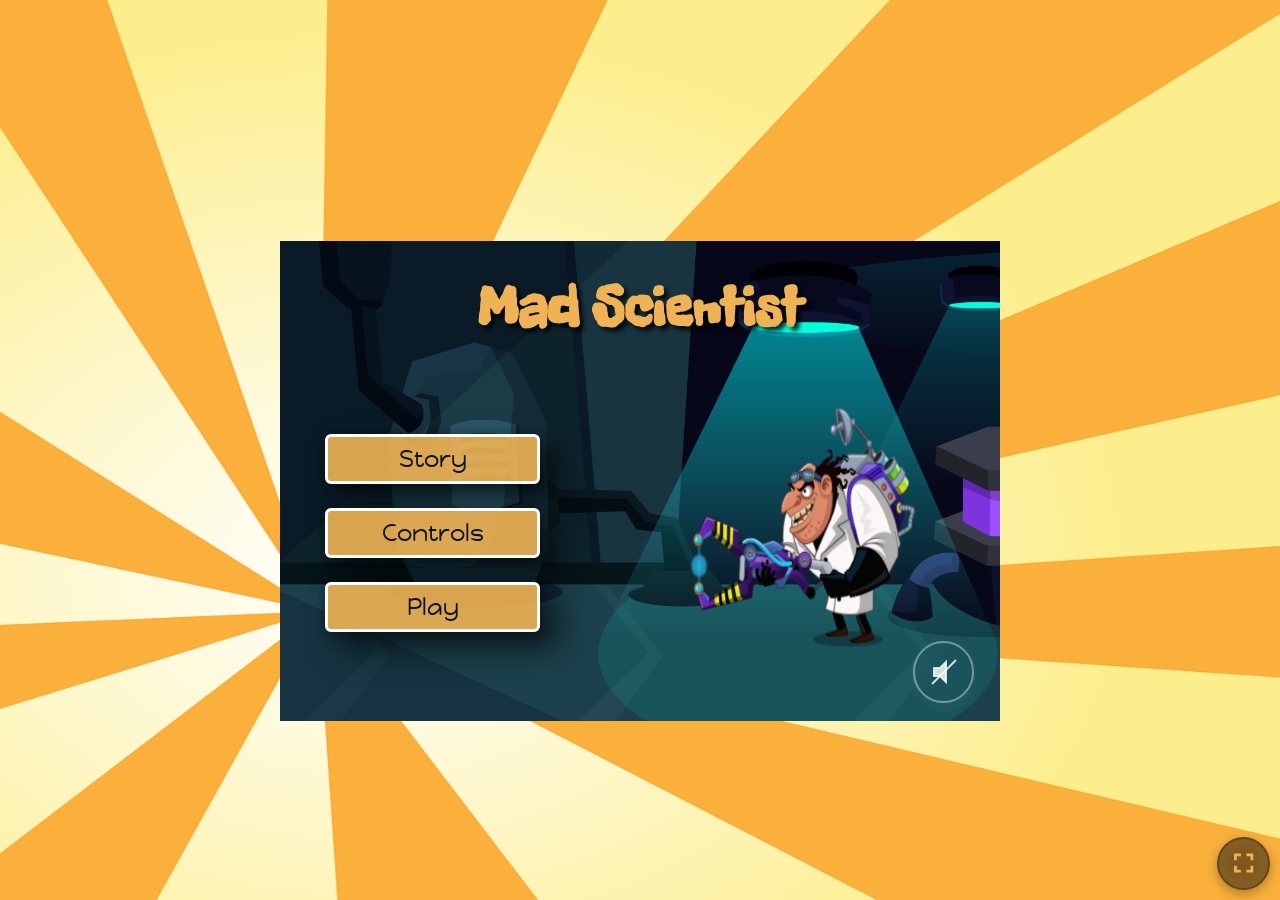
==== index.html @ ef534721 "Show system controls after fading out the start screen" ====
<!DOCTYPE html>
<html lang="en" translate="no">
<head>
    <script src="js/cache-manager.js"></script>
    <meta charset="UTF-8">
    <meta name="viewport" content="width=device-width, initial-scale=1.0">

    <link rel="stylesheet" href="style.css">
    <link rel="stylesheet" href="styles/game-screens/game-screens.css">
    <link rel="stylesheet" href="styles/game-screens/startscreen-character.css">
    <link rel="stylesheet" href="styles/game-screens/countdown-overlay.css">
    <link rel="stylesheet" href="styles/buttons/game-screens-buttons.css">
    <link rel="stylesheet" href="styles/buttons/control-buttons.css">
    <link rel="stylesheet" href="styles/buttons/fullscreen-button.css">
    
    <link rel="icon" href="img/Collision_Fx/Fx01/skeleton-Fx1_9.png" type="image/x-icon">

    <title>Mad Scientist</title>

    <script src="models/game-objects/drawable-object.class.js"></script>
    <script src="models/game-objects/movable-object.class.js"></script>
    <script src="models/game-objects/collidable-object.class.js"></script>
    <script src="models/character/character-animations.class.js"></script>
    <script src="models/character/character-handling.class.js"></script>
    <script src="models/character/character-sounds.class.js"></script>
    <script src="models/character/character.class.js"></script>
    <script src="models/enemies/enemy-one/enemy-1-animations.class.js"></script>
    <script src="models/enemies/enemy-one/enemy-1-sounds.class.js"></script>
    <script src="models/enemies/enemy-one/enemy-1.class.js"></script>
    <script src="models/enemies/enemy-one/enemy-1-handling.class.js"></script>
    <script src="models/enemies/enemy-two/enemy-2-animations.class.js"></script>
    <script src="models/enemies/enemy-two/enemy-2-handling.class.js"></script>
    <script src="models/enemies/enemy-two/enemy-2-sounds.class.js"></script>
    <script src="models/enemies/enemy-two/enemy-2.class.js"></script>
    <script src="models/enemies/endboss/endboss-handling.class.js"></script>
    <script src="models/bars/status-bar.class.js"></script>
    <script src="models/bars/super-shot-bar.js"></script>
    <script src="models/bars/bombs-bar.class.js"></script>
    <script src="models/collectibles/energy-balls.class.js"></script>
    <script src="models/collectibles/energy-balls-manager.class.js"></script>
    <script src="models/collectibles/bombs.class.js"></script>
    <script src="models/collectibles/bombs-manager.class.js"></script>
    <script src="models/collectibles/hearts.class.js"></script>
    <script src="models/collectibles/hearts-manager.class.js"></script>
    <script src="models/world/alerts.class.js"></script>
    <script src="models/world/collisions.class.js"></script>
    <script src="models/game-objects/background-objects.class.js"></script>
    <script src="models/keyboard.class.js"></script>
    <script src="models/level.class.js"></script>
    <script src="models/game-objects/throwable-objects.class.js"></script>
    <script src="models/weapons/throw-bomb.class.js"></script>
    <script src="models/weapons/laser-beam.class.js"></script>
    <script src="models/enemies/endboss/endboss-animations.class.js"></script>
    <script src="models/enemies/endboss/endboss-sounds.class.js"></script>
    <script src="models/enemies/endboss/endboss.class.js"></script>
    <script src="levels/level-1.js"></script>
    <script src="models/world/world-check.class.js"></script>
    <script src="models/world/world-draw.class.js"></script>
    <script src="models/world/world-cleanup.class.js"></script>
    <script src="models/world/world.class.js"></script>
    <script src="./js/game.js"></script>
    <script src="js/controls/mobile-orientation.class.js"></script>
    <script src="js/controls/fullscreen-button.class.js"></script>
    <script src="js/controls/jump-button.class.js"></script>
    <script src="js/controls/left-button.class.js"></script>
    <script src="js/controls/right-button.class.js"></script>
    <script src="js/controls/laser-button.class.js"></script>
    <script src="js/controls/bomb-button.class.js"></script>
    <script src="js/game-start/startscreen-buttons.js"></script>
    <script src="js/game-start/startscreen.js"></script>
    <script src="js/game-start/storyscreen.js"></script>
    <script src="js/game-start/controlscreen.js"></script>
    <script src="js/game-end/game-over.js"></script>
    <script src="js/game-end/game-win.js"></script>
    <script src="js/audio-button-manager.js"></script>
</head>
<body>

    <h1 class="body-title">Mad Scientist</h1>
    <div class="canvas-container">
    <canvas width="720" height="480" id="canvas"></canvas>
    <div class="system-controls-container d-none">
            <button id="pause-btn" class="system-btn" aria-label="Pause">
                <svg width="32" height="32" viewBox="0 0 32 32" fill="none">
                    <rect x="9" y="8" width="4" height="16" rx="2" fill="currentColor"/>
                    <rect x="19" y="8" width="4" height="16" rx="2" fill="currentColor"/>
                </svg>
            </button>
            <button id="back-btn" class="system-btn" aria-label="Zurück">
                <svg width="32" height="32" viewBox="0 0 32 32" fill="none">
                    <path d="M20 8L12 16L20 24" stroke="currentColor" stroke-width="2" fill="none" stroke-linecap="round" stroke-linejoin="round"/>
                </svg>
            </button>
            <button id="system-audio-btn" class="audio-toggle-btn" aria-label="Audio an/aus">
                <svg width="32" height="32" viewBox="0 0 32 32" fill="none">
                    <path d="M6 12v8h6l6 6V6l-6 6H6z" stroke="currentColor" stroke-width="2" fill="currentColor"/>
                    <path id="system-audio-on-icon" d="M22 12a4 4 0 010 8" stroke="currentColor" stroke-width="2" fill="none"/>
                    <path id="system-audio-off-icon" d="M4 28L28 4" stroke="currentColor" stroke-width="2" fill="none" style="display:none;"/>
                </svg>
            </button>
        </div>
        <div id="start_screen">
                <h1 class="start-screen-title">Mad Scientist</h1>
                <div class="start-screen-btn-character-group">
                    <div class="start-screen-btn-group">
                        <button class="start-screen-btn">Story</button>
                        <button class="start-screen-btn">Controls</button>
                        <button class="start-screen-btn">Play</button>
                    </div>
                    <div class="start-screen-laser-character-group">
                        <div class="start-screen-laser">
                            <img src="img/Projectile/Laser/skeleton-animation_0.png" alt="Laser Animation" style="display:none">
                        </div>
                        <div class="start-screen-character">
                            <img src="img/Main Characters/Gun01/Idle/Idle_00.png" alt=""> 
                        </div>
                    </div>   
                    <button id="audio-toggle-btn" class="audio-toggle-btn position-absolute" aria-label="Audio an/aus">
                        <svg width="32" height="32" viewBox="0 0 32 32" fill="none">
                            <path d="M6 12v8h6l6 6V6l-6 6H6z" stroke="currentColor" stroke-width="2" fill="currentColor"/>
                            <path id="audio-on-icon" d="M22 12a4 4 0 010 8" stroke="currentColor" stroke-width="2" fill="none"/>
                            <path id="audio-off-icon" d="M4 28L28 4" stroke="currentColor" stroke-width="2" fill="none" style="display:none;"/>
                        </svg>
                    </button>
                </div>
        </div>
        <div id="countdown-overlay" class="d-none">
            <div class="countdown-blur-bg"></div>
            <span id="countdown-number"></span>
        </div>

    <div id="story_screen" class="d-none" tabindex="-1">
        <h1 class="story-screen-title">Story</h1>
        <div id="story_textbox">
            <p>
                In the high-security laboratory for free energy research, the unthinkable has happened: enemies have infiltrated the lab!<br><br>
                At the last second, the brilliant but mad professor – the Mad Scientist – manages to grab a lightning generator. Now it’s up to you to defend the lab with brains and skill!<br><br>
                Collect energy balls to unleash powerful supershots and keep your life up with hearts. Use bombs to take out enemies faster, and manage your ammo wisely so you’re ready for the final boss.<br><br>
                Every collected energy ball increases your score – show what you’re made of and save the future of energy!
            </p>
        </div>
        <div class="story-screen-buttons">
            <button class="story-screen-btn">Back</button>
            <button class="story-screen-btn">Repeat</button>
        </div>
    </div>

    <div id="control_screen" class="d-none">
        <h1 class="control-screen-title">Controls</h1>
        <div id="control_textbox" class="control-textbox">
            <ul class="control-list">
                <li><strong>Move Left:</strong> left</li>
                <li><strong>Move Right:</strong> right</li>
                <li><strong>Jump:</strong> up (hold)</li>
                <li><strong>Shoot:</strong> Y</li>
                <li><strong>Bomb:</strong> D</li>
                <li><strong>Superlaser:</strong> S</li>
                <li><strong>Pause:</strong> P</li>
            </ul>
        </div>
        <div class="control-screen-buttons">
            <button class="control-screen-btn">Back</button>
        </div>
    </div>

    <div id="game_over_screen" class="d-none">
        <h1 class="game-over-screen-title">Game Over</h1>
        <div id="game_over_textbox" class="game-over-textbox">
            <p>Experiment failed! Time to try again, genius.</p>
        </div>
        <div class="game-over-screen-buttons">
            <button class="game-over-screen-btn">Retry</button>
            <button class="game-over-screen-btn">Menu</button>
        </div>
    </div>

    <div id="win_screen" class="d-none">
        <h1 class="win-screen-title">You Win!</h1>
        <div id="win_textbox" class="win-textbox">
            <p>Experiment successful! The mad scientist prevails!</p>
        </div>
        <div class="win-screen-buttons">
            <button class="win-screen-btn">Retry</button>
            <button class="win-screen-btn">Menu</button>
        </div>
    </div>
        </div>
    </div>
</body>
</html>
---- style.css ----
@font-face {
    font-family: 'Freckle Face';
    src: url('fonts/FreckleFace-Regular.ttf') format('truetype');
    font-weight: normal;
    font-style: normal;
}

@font-face {
    font-family: 'Happy Monkey';
    src: url('fonts/HappyMonkey-Regular.ttf') format('truetype');
    font-weight: normal;
    font-style: normal;
}

@font-face {
    font-family: 'Comic Relief';
    src: url('fonts/ComicRelief-Regular.ttf') format('truetype');
    font-weight: normal;
    font-style: normal;
}

body {
    display: flex;
    flex-direction: column;    
    align-items: center;
    justify-content: center;
    margin: 0;
    min-height: 100vh;
    font-family: Verdana, Geneva, Tahoma, sans-serif;
    background-image: url('img/Backgrounds/background-sunburst.png');
    background-size: 120vw 120vh;
    background-position: center;
    background-repeat: no-repeat;
    font-family: 'Freckle Face', cursive, Arial, sans-serif;
}
.body-title {
    margin-top: -30px;
    font-size: 3em;
    color: #8e2a21;
    text-shadow: 4px 4px 4px rgba(255, 255, 255, 0.8);
    opacity: 0;
    pointer-events: none;
    transition: opacity 1s;
}

.d-none {
    display: none !important;
}

.canvas-container {
    position: relative;
    display: inline-block;
}

#canvas {
    filter: brightness(0);
    pointer-events: none;
    transition: filter 1s cubic-bezier(.7,-0.2,.3,1.2);
}

canvas {
    background-color: black;
    display: block;
}

.canvas-visible {
    filter: brightness(1) !important;
    pointer-events: auto;
}

@media only screen and (max-width: 720px) {
   canvas,
   #start_screen {
       width: 100%;
       max-width: 100vw;
   }
    .start-screen-title, 
    .story-screen-title,
    .control-screen-title,
    .game-over-screen-title,
    .win-screen-title {
        font-size: 8vw;
        margin-bottom: 4vw;
    }

    #story_textbox p {
        font-size: clamp(0.8em, 2.5vh, 1.3em);
    }

    #control_textbox li {
        font-size: clamp(0.5em, 3.5vw, 1.5em) !important;
    }

    #story_textbox,
    #control_textbox{
        top: -8%;   
    }

    .body-title{
        display: none;
    }
}

@media only screen and (max-height: 480px) {
   canvas,
   #start_screen {
       height: 100vh;
       max-height: 100vh;
   }
   .body-title {
        display: none;
    }
}
---- styles/game-screens/game-screens.css ----
#start_screen {
    position: absolute;
    display: flex;
    flex-direction: column;
    align-items: center;
    justify-content: center;
    top: 0;
    left: 0;
    width: 100%;
    height: 100%;
    max-width: 100vw;
    max-height: 100vh;
    gap: 1em;
    z-index: 100;
    background: url('../../img/Backgrounds/4.png') no-repeat calc(5%) center;
    background-size: cover;
    overflow: hidden;
    box-sizing: border-box;  
}

#story_screen,
#control_screen,
#game_over_screen,
#win_screen {
    position: absolute;
    display: flex;
    flex-direction: column;
    align-items: center;
    justify-content: center;
    top: 0;
    left: 0;
    width: 100%;
    height: 100%;
    max-width: 100vw;
    max-height: 100vh;
    z-index: 100;
    background: url('../../img/Backgrounds/4.png') no-repeat 20% center;
    background-size: cover;
    color: #fffbe7;
    font-family: 'Freckle Face', cursive, Arial, sans-serif;
    text-align: center;
    box-sizing: border-box;
    overflow: hidden;
}

#story_screen > *,
#control_screen > *,
#game_over_screen > *,
#win_screen > * {
    position: relative;
    z-index: 2;
}

#story_screen::before,
#control_screen::before,
#game_over_screen::before,
#win_screen::before {
    filter: drop-shadow(8px 0 24px rgba(0,0,0,1));
    content: '';
    position: absolute;
    top: 0;
    left: 0;
    width: 100%;
    height: 100%;
    background: url('../../img/User Interfaces/PopUPbox.png') no-repeat center center;
    background-size: 80% 80%;
    opacity: 1;
    z-index: 1;
    pointer-events: none;
}

.start-screen-title,
.story-screen-title,
.control-screen-title,
.game-over-screen-title,
.win-screen-title {
    top: -0.3em;
    color: rgb(240, 179, 83);
    font-size: clamp(1.5em, 8vw, 3.5em);
    margin-top: clamp(-1.2em, -0.4vw, 1.8em);
    text-shadow: 4px 4px 4px rgba(0, 0, 0, 0.8);
    opacity: 0;
    transform: scale(0.7);
    animation: title-grow-fade 2s cubic-bezier(.7,-0.2,.3,1.2) 0.1s forwards;
}
    @keyframes title-grow-fade {
        from {
            opacity: 0;
            transform: scale(0.7);
        }
        to {
            opacity: 1;
            transform: scale(1);
        }
    }

#story_textbox,
#control_textbox,
#game_over_textbox,
#win_textbox {
    width: 55%;
    height: 55%;
    top: -1.8em;
    left: 0.3em;
    overflow: hidden;
    position: relative;
    margin-left: auto;
    margin-right: auto;
    z-index: 3;
    font-size: 1.5em;
    letter-spacing: 0.04em;
    color: #fffbe7;
    pointer-events: none;
}

#control_textbox,
#game_over_textbox,
#win_textbox {
    display: flex;
    justify-content: center;
    align-items: center;
    box-sizing: border-box;
}   

#story_textbox::before,
#story_textbox::after {
    content: '';
    position: absolute;
    left: 0;
    width: 100%;
    height: 20px;
    pointer-events: none;
    z-index: 10;
}
#story_textbox::before {
    top: 0;
    background: linear-gradient(to bottom, rgba(50,57,60,1) 0%, rgba(50,57,60,0) 100%);
    filter: none;
}
#story_textbox::after {
    bottom: 0;
    background: linear-gradient(to top, rgba(50,57,60,1) 0%, rgba(50,57,60,0) 100%);
    filter: none;
}
    
#story_textbox p {
    position: absolute;
    left: 0;
    top: 0;
    width: 100%;
    text-align: center;
    font-size: 1em;
    animation: story-scroll-up 60s linear 0.2s both;
    will-change: transform, opacity;   
}
    @keyframes story-scroll-up {
        0% {
            opacity: 1;
            transform: translateY(calc(30%));
        }
        100% {
            opacity: 1;
            transform: translateY(calc(-100%));
        }
    }
    @keyframes story-scroll-down {
        from {
            opacity: 1;
            transform: translateY(-100%);
        }
        to {
            opacity: 1;
            transform: translateY(30%);
        }
    }
    @keyframes story-scroll-down-reverse {
        from {
            opacity: 1;
            transform: translateY(-100%);
        }
        to {
            opacity: 1;
            transform: translateY(30%);
        }
    }

.control-list {
    list-style-type: none;
    padding-left: 0;
    width: 70%;
}

.control-list li {
    display: flex;
    justify-content: space-between;
    align-items: center;
    line-height: 1.4em;
}

#game_over_textbox p,
#win_textbox p {
    text-align: center;
    font-size: 1.2em;
    line-height: 1.4em;
    margin: 0;
}

#start_screen.pre-fade,
#story_screen.pre-fade,
#control_screen.pre-fade,
#game_over_screen.pre-fade,
#win_screen.pre-fade {
    filter: brightness(0);
    pointer-events: none;
    transition: filter 1s cubic-bezier(.7,-0.2,.3,1.2);
}

#start_screen.fade-in,
#story_screen.fade-in,
#control_screen.fade-in,
#game_over_screen.fade-in,
#win_screen.fade-in {
    filter: brightness(1);
    pointer-events: auto;
    transition: filter 1s cubic-bezier(.7,-0.2,.3,1.2);
}

#start_screen.fade-out,
#story_screen.fade-out,
#control_screen.fade-out,
#game_over_screen.fade-out,
#win_screen.fade-out {
    filter: brightness(0);
    pointer-events: none;
    transition: filter 1s cubic-bezier(.7,-0.2,.3,1.2);
}

@media only screen and (max-width: 720px) {
   canvas,
   #start_screen {
       width: 100%;
       max-width: 100vw;
   }
    .start-screen-title, 
    .story-screen-title,
    .control-screen-title,
    .game-over-screen-title,
    .win-screen-title {
        font-size: 8vw;
        margin-bottom: 4vw;
    }

    #story_textbox p,
    #game_over_textbox p,
    #win_textbox p {
        font-size: clamp(0.8em, 2.5vh, 1.3em);
    }

    #control_textbox li {
        font-size: clamp(0.5em, 3.5vw, 1.5em) !important;
    }

    #story_textbox,
    #control_textbox,
    #game_over_textbox,
    #win_textbox {
        top: -8%;   
    }

    .body-title{
        display: none;
    }
}
---- styles/game-screens/startscreen-character.css ----
.start-screen-btn-character-group {
    display: flex;
    flex-direction: row;
    justify-content: space-around;
    align-items: center;
    width: 100%;
    height: 60%;
}

.start-screen-laser-character-group {
    display: flex;
    flex-direction: row;
    align-items: center;
    justify-content: flex-end;
    height: 100%;
    width: 60%;
}

.start-screen-character {
    display: flex;
    flex-direction: row;
    align-items: center;
    justify-content: center;
    align-items: center;
    height: 100%;
    width: 50%;
    margin-right: 15%;
}

.start-screen-character img {
    transform: scaleX(-1) translateY(-9%) translateX(-2.5%);
    aspect-ratio: 5 / 7;
    height: 240%;
}

.start-screen-laser {
    width: 100%;    
    min-width: 2em;
    height: 100%;
    display: flex;
    align-items: center;
    justify-content: flex-end;
    position: relative;
}

.start-screen-laser img {
    left: 0;
    transform: scaleX(-1) translateY(14%);
    height: 60%;
    width: 160%;
    object-fit: contain;
    display: none;
    z-index: 10;
    pointer-events: none;
}

.laser-story-button {
    transform: scaleX(-1) translateX(-9%) translateY(-20%) rotate(-30deg) !important;
    opacity: 0.6;
}

.laser-controls-button {
    transform: scaleX(-1) translateX(-2%) translateY(0%) rotate(-10deg) !important;
    opacity: 0.6;
}

.laser-play-button {
    transform: scaleX(-1) translateX(-1.5%) translateY(25%) rotate(10deg) !important;
    opacity: 0.6;

}
---- styles/game-screens/countdown-overlay.css ----
#countdown-overlay {
    position: absolute;
    top: 0;
    left: 0;
    width: 100%;
    height: 100%;
    background: transparent;
    opacity: 1;
    display: flex;
    align-items: center;
    justify-content: center;
    z-index: 9999;
    transition: background 1s cubic-bezier(.7,-0.2,.3,1.2);
}

#countdown-overlay.fade-in {
    background: rgba(0,0,0,0.6);
    opacity: 1;
}

#countdown-overlay.fade-out {
    opacity: 0 !important;
    transition: opacity 1s cubic-bezier(.7,-0.2,.3,1.2);
}

#countdown-number {
    color: #fffbe7;
    font-size: 100px;
    font-family: 'Comic Relief', 'Comic Sans MS', 'Comic Sans', cursive, sans-serif;
    font-weight: bold;
    text-shadow: 0 0 20px #000, 0 0 40px #f0b353;
    transform: scale(1);
    transition: transform 0.45s cubic-bezier(.7,-0.2,.3,1.2), opacity 0.7s;
    will-change: transform, opacity;
    position: relative;
    z-index: 2;
}

.countdown-blur-bg {
    position: absolute;
    height: 100%;
    width: 100%;
    backdrop-filter: blur(3px);
    opacity: 1;
    transition: opacity 1s cubic-bezier(.7,-0.2,.3,1.2);
    z-index: 1;
}
---- styles/buttons/game-screens-buttons.css ----
.start-screen-btn-group {
    height: 100%;
    display: flex;
    flex-direction: column;
    align-items: flex-start;
    justify-content: center;
    gap: 1.5em;
    margin-top: 1.2em;
    margin-left: 1.2em;
    padding-bottom:  2em;
} 

.story-screen-buttons,
.control-screen-buttons,
.game-over-screen-buttons,
.win-screen-buttons {
    display: flex;
    flex-direction: row;
    gap: 2em;
    justify-content: center;
    align-items: center;
    bottom: -0.2em;
    margin-top: -0.5em;
}

.start-screen-btn,
.story-screen-btn,
.control-screen-btn,
.game-over-screen-btn,
.win-screen-btn {
    font-family: 'Happy Monkey', 'Freckle Face', cursive, Arial, sans-serif;
    max-height: 50px;
    max-width: 130%;
    width: 130%;
    font-size: 1.5em;
    cursor: pointer;
    border: 3px solid rgba(255,255,255,1);
    border-radius: 0.25em;
    background: rgba(240, 179, 83, 0.9);
    padding: 0.3em 1.2em;
    color: rgba(10, 19, 29, 1);
    box-shadow: 0 2px 8px rgba(0,0,0,0.2), 18px 16px 32px 0 rgba(0,0,0,0.6), 6px 8px 16px 0 rgba(0,0,0,0.13);
    transition: background 150ms, color 150ms, box-shadow 150ms, transform 150ms;
    position: relative;
    overflow: hidden;
    pointer-events: auto !important;
}

.story-screen-btn,
.control-screen-btn,
.game-over-screen-btn,
.win-screen-btn {
    width: 6.5em;
}

.start-screen-btn:hover,
.story-screen-btn:hover,
.control-screen-btn:hover,
.game-over-screen-btn:hover,
.win-screen-btn:hover {
    background: rgba(47, 104, 116, 0.8) !important;
    color: #fff !important;
    transform: scale(1.06);
    box-shadow: 0 2px 8px rgba(0,0,0,0.18), 6px 6px 12px 0 rgba(0,0,0,0.18);
    transition: background 150ms, color 150ms, box-shadow 150ms, transform 150ms;
}
    @keyframes glass-reflect-diag {
        0% {
            transform: rotate(25deg) translateX(-100%) translateY(100%);
            opacity: 0.2;
        }
        40% {
            opacity: 0.7;
        }
        60% {
            opacity: 0.7;
        }
        100% {
            transform: rotate(25deg) translateX(100%) translateY(-100%);
            opacity: 0;
        }
    }

.start-screen-btn:active,
.story-screen-btn:active,
.control-screen-btn:active,
.game-over-screen-btn:active,
.win-screen-btn:active {
    transform: scale(0.94) translateY(4px);
    box-shadow: 0 1px 4px rgba(0,0,0,0.25);
    background: #2f6874 !important;
    color: #222 !important;
    transition: background 150ms, color 150ms, box-shadow 150ms, transform 150ms;
    transition: background 150ms, color 150ms, box-shadow 150ms, transform 150ms;

}
.start-screen-btn::after,
.story-screen-btn::after,
.control-screen-btn::after,
.game-over-screen-btn::after,
.win-screen-btn::after {
    content: '';
    position: absolute;
    bottom: -120%;
    left: -120%;
    width: 250%;
    height: 250%;
    background: linear-gradient(120deg, rgba(255,255,255,0.15) 0%, rgba(255,255,255,0.7) 50%, rgba(255,255,255,0.15) 100%);
    opacity: 0;
    pointer-events: none;
    transform: rotate(25deg) translateX(-100%) translateY(100%);
    transition: opacity 150ms, background 150ms;
}

.start-screen-btn:hover::after,
.story-screen-btn:hover::after,
.control-screen-btn:hover::after,
.game-over-screen-btn:hover::after,
.win-screen-btn:hover::after {
    opacity: 1;
    animation: glass-reflect-diag 0.7s linear;
    transition: opacity 150ms, background 150ms;
}

@media only screen and (max-width: 720px) {
    .start-screen-btn-group{
        gap: 1em;
    }
    .start-screen-btn,
    .story-screen-btn,
    .control-screen-btn,
    .game-over-screen-btn,
    .win-screen-btn {
        font-size: clamp(0.8em, 4vw, 1.5em);
    }
}
---- styles/buttons/control-buttons.css ----
.mobile-controls-container {
    position: absolute;
    bottom: 2vh;
    left: 2vw;
    display: flex;
    gap: 1vw;
    z-index: 99999;
    pointer-events: none;
}

.weapon-controls-container {
    position: absolute;
    bottom: 2vh;
    right: 2vw;
    display: flex;
    gap: 1vw;
    z-index: 99999;
    pointer-events: none;
}

.jump-button-container,
.weapon-button-container,
.move-button-container {
    pointer-events: auto;
}

.jump-btn,
.move-btn,
.weapon-btn,
.audio-toggle-btn,
.system-btn {
    width: 2.75em;
    height: 2.75em;
    border-radius: 50%;
    cursor: pointer;
    font-size: 1.2em;
    font-weight: bold;
    display: flex;
    align-items: center;
    justify-content: center;
    backdrop-filter: blur(10px);
    transition: all 0.1s ease;
    opacity: 0;
    user-select: none;
    -webkit-user-select: none;
    -webkit-touch-callout: none;
    -webkit-tap-highlight-color: transparent;
    animation: title-grow-fade 1.2s cubic-bezier(.7,-0.2,.3,1.2) 0.1s forwards;
}

.system-controls-container {
    position: absolute;
    top: 2vh;
    right: 2vw;
    display: flex;
    gap: 1vw;
    z-index: 99999;
}

.audio-toggle-btn,
.system-btn {
    right: 2vw;
    bottom: 2vh;
    width: 3.2em;
    height: 3.2em;
    color: rgba(255, 255, 255, 0.8);
    outline: none;
    box-shadow: none;
}

.position-absolute {
    position: absolute;
}

body.mobile-portrait .mobile-controls-container,
body.mobile-portrait .weapon-controls-container {
    bottom: 1vh !important;
}

body.mobile-portrait .jump-btn,
body.mobile-portrait .move-btn,
body.mobile-portrait .weapon-btn,
.audio-toggle-btn
.system-btn {
    background: rgba(0, 0, 0, 0.5);
    border: 2px solid rgba(0, 0, 0, 0.3);
    box-shadow: 0 4px 12px rgba(0, 0, 0, 0.3),
}

body.mobile-portrait .jump-btn svg,
body.mobile-portrait .move-btn svg,
body.mobile-portrait .weapon-btn svg,
.audio-toggle-btn svg
.system-btn svg {
    stroke: rgba(240, 179, 83, 1);
}

body.mobile-portrait .jump-btn:active,
body.mobile-portrait .jump-btn.jumping,
body.mobile-portrait .jump-btn.pressed,
body.mobile-portrait .move-btn:active,
body.mobile-portrait .move-btn.moving,
body.mobile-portrait .move-btn.pressed,
body.mobile-portrait .weapon-btn:active,
body.mobile-portrait .weapon-btn.using,
body.mobile-portrait .weapon-btn.pressed,
.audio-toggle-btn:active,
.audio-toggle-btn.pressed,
.system-btn:active,
.system-btn.pressed {
    background: rgba(0, 0, 0, 0.3);
    scale: 0.95;
    border-color: rgba(0, 0, 0, 0.5);
    box-shadow: 0 2px 8px rgba(0, 0, 0, 0.5),
                inset 0 0 25px rgba(0, 0, 0, 0.3);
}

body.mobile-portrait .jump-btn:active svg,
body.mobile-portrait .jump-btn.jumping svg,
body.mobile-portrait .jump-btn.pressed svg,
body.mobile-portrait .move-btn:active svg,
body.mobile-portrait .move-btn.moving svg,
body.mobile-portrait .move-btn.pressed svg,
body.mobile-portrait .weapon-btn:active svg,
body.mobile-portrait .weapon-btn.using svg,
body.mobile-portrait .weapon-btn.pressed svg,
.audio-toggle-btn:active svg,
.audio-toggle-btn.pressed svg
.system-btn:active svg,
.system-btn.pressed svg {
    scale: 0.8;
}

body.mobile-landscape .jump-btn,
body.mobile-landscape .move-btn,
body.mobile-landscape .weapon-btn,
.audio-toggle-btn,
.system-btn {
    background: transparent;
    border: 2px solid rgba(255, 255, 255, 0.4);
    box-shadow: 0 4px 12px rgba(47, 104, 116, 0.4);
}

body.mobile-landscape .jump-btn svg,
body.mobile-landscape .move-btn svg,
body.mobile-landscape .weapon-btn svg,
.audio-toggle-btn svg,
.system-btn svg {
    stroke: rgba(255, 255, 255, 0.8);
}

body.mobile-landscape .jump-btn:active,
body.mobile-landscape .jump-btn.jumping,
body.mobile-landscape .jump-btn.pressed,
body.mobile-landscape .move-btn:active,
body.mobile-landscape .move-btn.moving,
body.mobile-landscape .move-btn.pressed,
body.mobile-landscape .weapon-btn:active,
body.mobile-landscape .weapon-btn.using,
body.mobile-landscape .weapon-btn.pressed,
.audio-toggle-btn:active,
.audio-toggle-btn.pressed,
.system-btn:active,
.system-btn.pressed {
    background: rgba(255, 255, 255, 0.2);
    border-color: rgba(255, 255, 255, 0.8);
    box-shadow: 0 2px 8px rgba(255, 255, 255, 0.3),
                inset 0 0 20px rgba(0, 0, 0, 0.3);
                scale: 0.95;
}

body.mobile-landscape .jump-btn:active svg,
body.mobile-landscape .jump-btn.jumping svg,
body.mobile-landscape .jump-btn.pressed svg,
body.mobile-landscape .move-btn:active svg,
body.mobile-landscape .move-btn.moving svg,
body.mobile-landscape .move-btn.pressed svg,
body-mobile-portrait .weapon-btn:active svg,
body-mobile-portrait .weapon-btn.using svg,
body.mobile-landscape .weapon-btn.pressed svg,
.audio-toggle-btn:active svg,
.audio-toggle-btn.pressed svg,
.system-btn:active svg,
.system-btn.pressed svg {
    scale: 0.8;
}

body.mobile-landscape .mobile-controls-container {
    bottom: 2vh !important;
    left: 2vw !important;
    transform: none;
    justify-content: flex-start;
    gap: 1vw;
}

body.mobile-landscape .weapon-controls-container {
    bottom: 2vh !important;
    right: 2vw !important;
    left: auto !important;
    transform: none;
    margin-left: 0 !important;
    justify-content: flex-end;
    gap: 1vw;
}

.weapon-btn.superlaser-ready {
    opacity: 1 !important;
    position: relative;
}

body.mobile-landscape .weapon-btn.superlaser-ready {
    background: rgba(252, 245, 191, 0.3);
    border-color: rgba(240, 179, 83, 0.8);
    box-shadow: 0 4px 12px rgba(240, 179, 83, 0.6),
                0 0 12px rgba(240, 179, 83, 0.4),
                inset 0 0 20px rgba(240, 179, 83, 0.1);
    animation: superlaserGlowLandscape 1.5s ease-in-out infinite alternate;

}

body.mobile-portrait .weapon-btn.superlaser-ready {
    background: rgba(0, 0, 0, 0.7);
    box-shadow: 0 4px 12px rgba(0, 0, 0, 0.8),
                0 0 20px rgba(240, 179, 83, 0.1),
                inset 0 0 20px rgba(255, 255, 255, 1);
    animation: superlaserGlowPortrait 1.5s ease-in-out infinite alternate;
}

.weapon-btn.superlaser-ready::before {
    content: '2x';
    position: absolute;
    top: -8px;
    right: -8px;
    background: rgba(240, 179, 83, 0.9);
    color: #000;
    font-size: 10px;
    font-weight: bold;
    width: 18px;
    height: 18px;
    border-radius: 50%;
    display: flex;
    align-items: center;
    justify-content: center;
    box-shadow: 0 2px 6px rgba(0, 0, 0, 0.3);
    animation: doubleTapPulse 1.5s ease-in-out infinite;
}

.weapon-btn.superlaser-ready svg {
    stroke: rgba(240, 179, 83, 0.9);
    filter: drop-shadow(0 0 4px rgba(240, 179, 83, 0.6));
}

.weapon-btn.superlaser-ready:active,
.weapon-btn.superlaser-ready.pressed {
    border-color: rgba(240, 179, 83, 1);
    box-shadow: 0 2px 8px rgba(240, 179, 83, 0.8),
                inset 0 0 20px rgba(240, 179, 83, 0.2);
}

.weapon-btn.superlaser-ready:active svg,
.weapon-btn.superlaser-ready.pressed svg {
    stroke: rgba(240, 179, 83, 1);
    filter: drop-shadow(0 0 6px rgba(240, 179, 83, 0.8));
}

@keyframes superlaserGlowLandscape {
    0% { box-shadow: 0 0 4px 0px #f9e79f; }
    100% { box-shadow: 0 0 12px 0px #f7ca18; }
}

@keyframes superlaserGlowPortrait {
    0% { box-shadow: 0 0 0 0 rgba(75, 160, 209, 1); }
    100% { box-shadow: 0 0 8px 0px rgba(75, 160, 209, 1); }
}

@keyframes doubleTapPulse {
    0%, 100% {
        background-shadow: 0 0 12px 0px rgba(0, 0, 0, 0.9);
        transform: scale(1);
        opacity: 0.8;
    }
    50% {
        transform: scale(1.2);
        opacity: 1;
    }
}
---- styles/buttons/fullscreen-button.css ----
.fullscreen-button-container {
    position: fixed;
    bottom: 10px;
    right: 10px;
    z-index: 100000;
    pointer-events: auto;
}

.fullscreen-btn {
    width: 4em;
    height: 4em;
    background: rgba(0, 0, 0, 0.5);
    border: 2px solid rgba(0, 0, 0, 0.2);
    border-radius: 50%;
    color: #000;
    cursor: pointer;
    padding: 12px;
    transition: all 0.1s ease;
    display: flex;
    align-items: center;
    justify-content: center;
    backdrop-filter: blur(10px);
    box-shadow: 0 4px 12px rgba(0, 0, 0, 0.3),
                inset 0 0 20px rgba(255, 255, 255, 0.08);
    -webkit-tap-highlight-color: transparent;
    transition: background 150ms, border-color 150ms, box-shadow 150ms, scale 150ms;
}

.fullscreen-btn:hover {
    background: rgba(0, 0, 0, 0.7);
    box-shadow: 0 6px 16px rgba(0, 0, 0, 0.7);
    
}

.fullscreen-btn:active,
.fullscreen-btn.pressed {
    background: rgba(0, 0, 0, 0.3);
    scale: 0.95;
    border-color: rgba(0, 0, 0, 0.5);
    box-shadow: 0 2px 8px rgba(0, 0, 0, 0.5),
                inset 0 0 25px rgba(0, 0, 0, 0.4);
}

.fullscreen-btn:active {
    transform: scale(0.95);
    box-shadow: 0 2px 8px rgba(255, 255, 255, 0.4);
}

.fullscreen-btn svg {
    fill: rgba(240, 179, 83);
    transition: transform 0.2s ease;
    scale: 1.3;
}

.fullscreen-canvas {
    width: 100vw !important;
    height: 100vh !important;
    object-fit: contain;
    position: fixed !important;
    top: 0 !important;
    left: 0 !important;
    z-index: 9999;
}

.fullscreen-mode .body-title {
    display: none !important;
}

:fullscreen .fullscreen-button-container,
:-webkit-full-screen .fullscreen-button-container,
:-moz-full-screen .fullscreen-button-container,
:-ms-fullscreen .fullscreen-button-container {
    bottom: 10px;
    right: 10px;
}
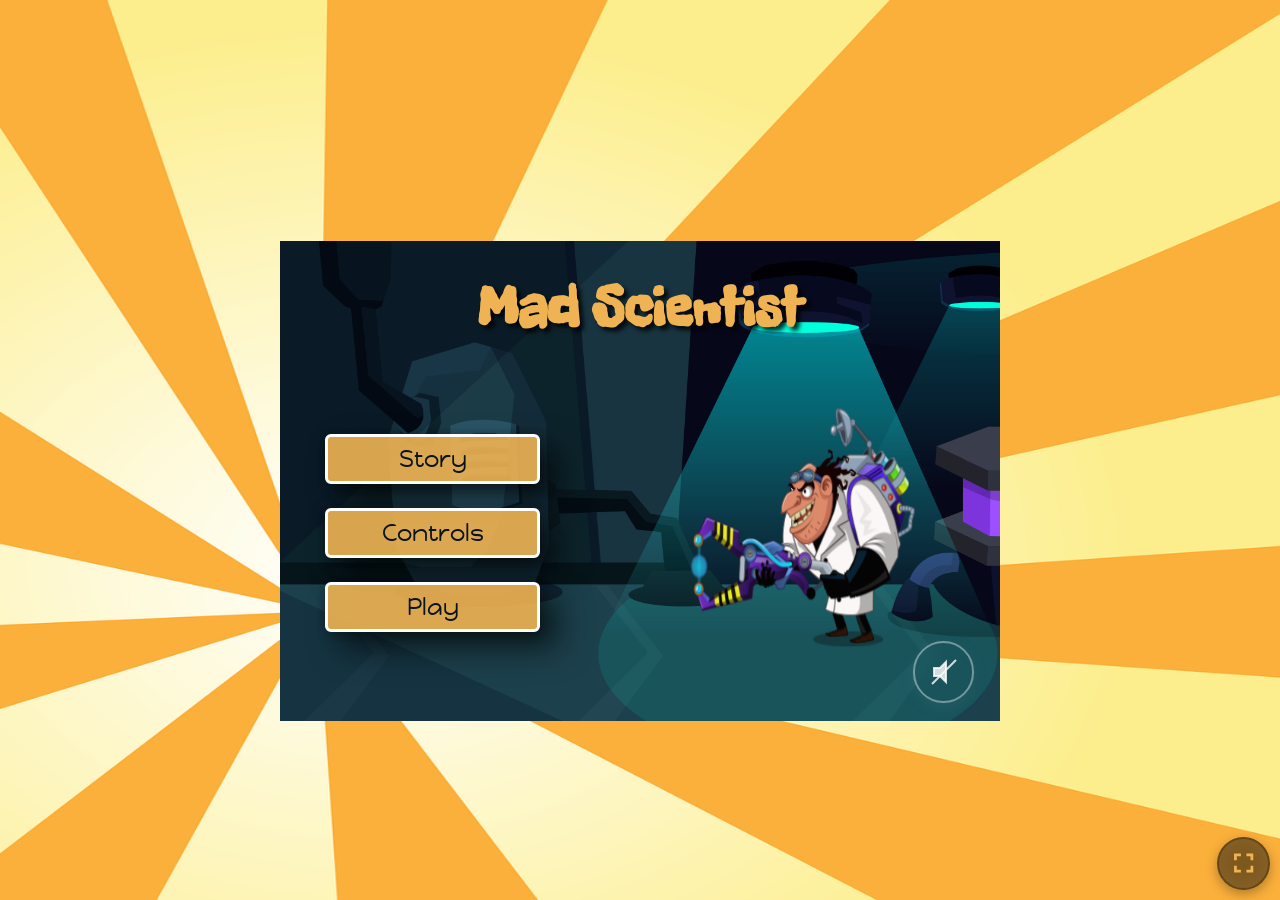
==== commit a8e66508: "Refactor game screen transitions and countdown logic - Consolidated transition logic into reusable f" ====
--- a/index.html
+++ b/index.html
@@ -68,11 +68,14 @@
     <script src="js/controls/bomb-button.class.js"></script>
     <script src="js/game-start/startscreen-buttons.js"></script>
     <script src="js/game-start/startscreen.js"></script>
+    <script src="js/game-start/startscreen-countdown.js"></script>
     <script src="js/game-start/storyscreen.js"></script>
     <script src="js/game-start/controlscreen.js"></script>
+    <script src="js/screen-transitions.js"></script>
     <script src="js/game-end/game-over.js"></script>
     <script src="js/game-end/game-win.js"></script>
     <script src="js/audio-button-manager.js"></script>
+
 </head>
 <body>
 
@@ -186,5 +189,6 @@
     </div>
         </div>
     </div>
+    <script src="js/controls/system-buttons.class.js"></script>
 </body>
 </html>
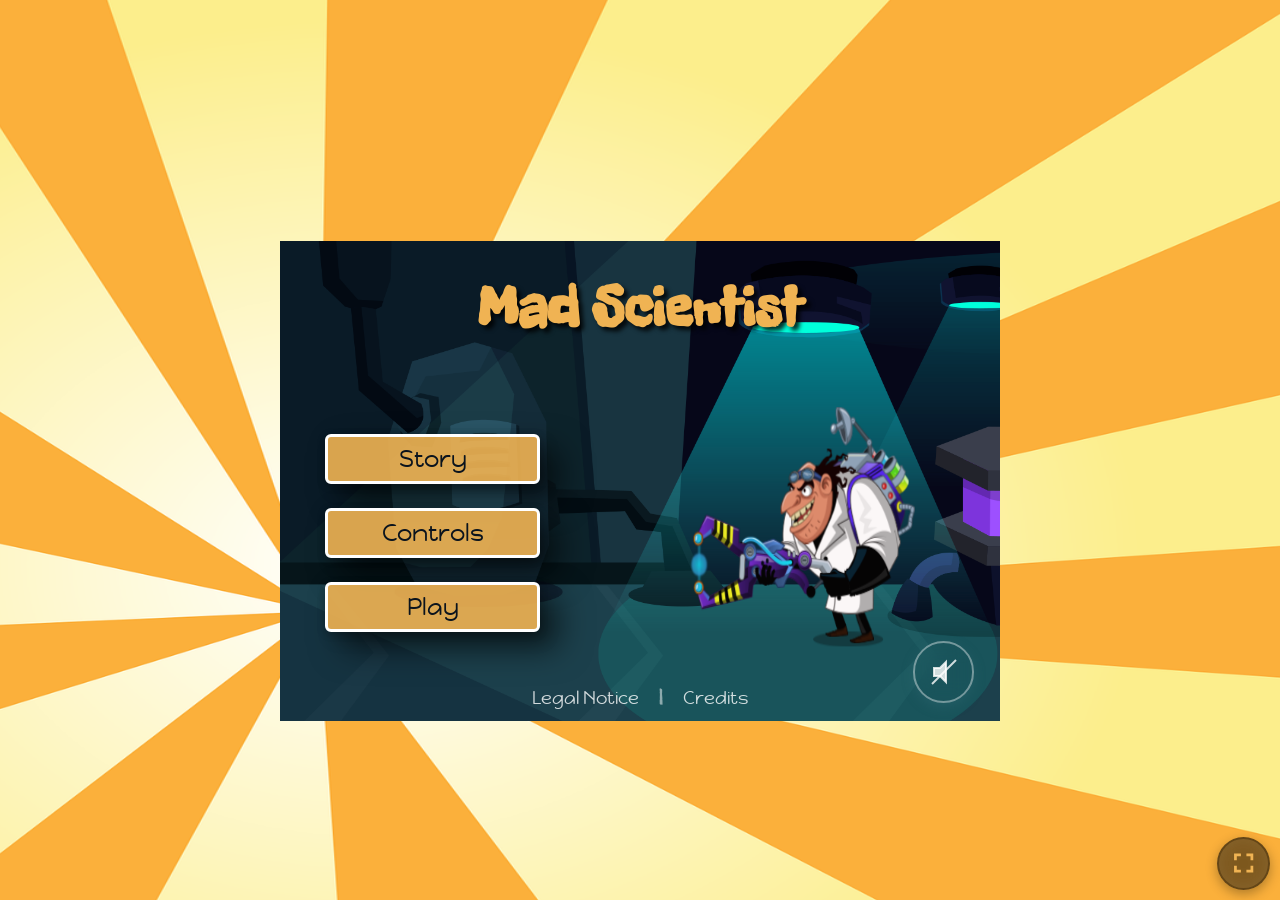
==== commit 2693a2cc: "Add legal notice and credits screens with navigation links from start screen" ====
--- a/index.html
+++ b/index.html
@@ -12,6 +12,7 @@
     <link rel="stylesheet" href="styles/buttons/game-screens-buttons.css">
     <link rel="stylesheet" href="styles/buttons/control-buttons.css">
     <link rel="stylesheet" href="styles/buttons/fullscreen-button.css">
+    <link rel="stylesheet" href="styles/game-screens/startscreen-links.css">
     
     <link rel="icon" href="img/Collision_Fx/Fx01/skeleton-Fx1_9.png" type="image/x-icon">
 
@@ -125,6 +126,11 @@
                             <path id="audio-off-icon" d="M4 28L28 4" stroke="currentColor" stroke-width="2" fill="none" style="display:none;"/>
                         </svg>
                     </button>
+                    <div class="start-screen-links">
+                        <a href="#" id="legal-notice-link" class="start-screen-link">Legal Notice</a>
+                        <span class="start-screen-link-separator">&nbsp;|&nbsp;</span>
+                        <a href="#" id="credits-link" class="start-screen-link">Credits</a>
+                    </div>
                 </div>
         </div>
         <div id="countdown-overlay" class="d-none">
@@ -177,6 +183,36 @@
         </div>
     </div>
 
+    <div id="legal_notice_screen" class="d-none">
+        <h1 class="legal-notice-title">Legal Notice</h1>
+    <div class="legal-notice-textbox" id="legal_notice_textbox">
+            <p>
+                Responsible for content:<br><br>
+                Marcel Sørensen<br>
+                Email: marcel.soerensen@icloud.com<br><br>
+                Student project, submission.
+            </p>
+        </div>
+        <div class="legal-notice-screen-buttons">
+            <button class="legal-notice-btn">Back</button>
+        </div>
+    </div>
+
+    <div id="credits_screen" class="d-none">
+        <h1 class="credits-title">Credits</h1>
+    <div class="credits-textbox" id="credits_textbox">
+            <p>
+                Fonts:&nbsp;  <a href="https://fonts.google.com" target="_blank" rel="noopener">fonts.google.com</a><br>
+                Art:&nbsp; <a href="https://craftpix.net" target="_blank" rel="noopener">craftpix.net</a><br>
+                Sounds:&nbsp; <a href="https://freesound.org" target="_blank" rel="noopener">Freesound.org</a><br><br>
+                Thanks to all contributors!
+            </p>
+        </div>
+        <div class="credits-screen-buttons">
+            <button class="credits-btn">Back</button>
+        </div>
+    </div>
+
     <div id="win_screen" class="d-none">
         <h1 class="win-screen-title">You Win!</h1>
         <div id="win_textbox" class="win-textbox">
--- a/styles/game-screens/game-screens.css
+++ b/styles/game-screens/game-screens.css
@@ -21,7 +21,9 @@
 #story_screen,
 #control_screen,
 #game_over_screen,
-#win_screen {
+#win_screen,
+#legal_notice_screen,
+#credits_screen {
     position: absolute;
     display: flex;
     flex-direction: column;
@@ -46,7 +48,9 @@
 #story_screen > *,
 #control_screen > *,
 #game_over_screen > *,
-#win_screen > * {
+#win_screen > *,
+#legal_notice_screen > *,
+#credits_screen > * {
     position: relative;
     z-index: 2;
 }
@@ -54,7 +58,9 @@
 #story_screen::before,
 #control_screen::before,
 #game_over_screen::before,
-#win_screen::before {
+#win_screen::before,
+#legal_notice_screen::before,
+#credits_screen::before {
     filter: drop-shadow(8px 0 24px rgba(0,0,0,1));
     content: '';
     position: absolute;
@@ -73,7 +79,9 @@
 .story-screen-title,
 .control-screen-title,
 .game-over-screen-title,
-.win-screen-title {
+.win-screen-title,
+.legal-notice-title,
+.credits-title {
     top: -0.3em;
     color: rgb(240, 179, 83);
     font-size: clamp(1.5em, 8vw, 3.5em);
@@ -97,7 +105,9 @@
 #story_textbox,
 #control_textbox,
 #game_over_textbox,
-#win_textbox {
+#win_textbox,
+#legal_notice_textbox,
+#credits_textbox {
     width: 55%;
     height: 55%;
     top: -1.8em;
@@ -115,7 +125,9 @@
 
 #control_textbox,
 #game_over_textbox,
-#win_textbox {
+#win_textbox,
+#legal_notice_textbox,
+#credits_textbox {
     display: flex;
     justify-content: center;
     align-items: center;
@@ -198,18 +210,39 @@
 }
 
 #game_over_textbox p,
-#win_textbox p {
+#win_textbox p,
+#legal_notice_textbox p,
+#credits_textbox p {
     text-align: center;
     font-size: 1.2em;
     line-height: 1.4em;
     margin: 0;
 }
 
+#credits_textbox a {
+    color: rgba(255, 255, 255, 0.8);
+    text-decoration: none;
+    pointer-events: auto;
+    cursor: pointer !important;
+    transition: all 150ms;
+}
+
+#credits_textbox a:hover {
+    color: rgba(255, 255, 255, 1);
+    transform: scale(1.1);
+}
+
+#credits_textbox a:active {
+    color: rgba(255, 255, 255, 0.8);
+}
+
 #start_screen.pre-fade,
 #story_screen.pre-fade,
 #control_screen.pre-fade,
 #game_over_screen.pre-fade,
-#win_screen.pre-fade {
+#win_screen.pre-fade,
+#legal_notice_screen.pre-fade,
+#credits_screen.pre-fade {
     filter: brightness(0);
     pointer-events: none;
     transition: filter 1s cubic-bezier(.7,-0.2,.3,1.2);
@@ -219,7 +252,9 @@
 #story_screen.fade-in,
 #control_screen.fade-in,
 #game_over_screen.fade-in,
-#win_screen.fade-in {
+#win_screen.fade-in,
+#legal_notice_screen.fade-in,
+#credits_screen.fade-in {
     filter: brightness(1);
     pointer-events: auto;
     transition: filter 1s cubic-bezier(.7,-0.2,.3,1.2);
@@ -229,7 +264,9 @@
 #story_screen.fade-out,
 #control_screen.fade-out,
 #game_over_screen.fade-out,
-#win_screen.fade-out {
+#win_screen.fade-out,
+#legal_notice_screen.fade-out,
+#credits_screen.fade-out {
     filter: brightness(0);
     pointer-events: none;
     transition: filter 1s cubic-bezier(.7,-0.2,.3,1.2);
@@ -245,14 +282,18 @@
     .story-screen-title,
     .control-screen-title,
     .game-over-screen-title,
-    .win-screen-title {
+    .win-screen-title,
+    .legal-notice-screen-title,
+    .credits-screen-title {
         font-size: 8vw;
         margin-bottom: 4vw;
     }
 
     #story_textbox p,
     #game_over_textbox p,
-    #win_textbox p {
+    #win_textbox p,
+    #legal_notice_textbox p,
+    #credits_textbox p {
         font-size: clamp(0.8em, 2.5vh, 1.3em);
     }
 
@@ -263,7 +304,9 @@
     #story_textbox,
     #control_textbox,
     #game_over_textbox,
-    #win_textbox {
+    #win_textbox,
+    #legal_notice_textbox,
+    #credits_textbox {
         top: -8%;   
     }
 
--- a/styles/buttons/game-screens-buttons.css
+++ b/styles/buttons/game-screens-buttons.css
@@ -27,7 +27,9 @@
 .story-screen-btn,
 .control-screen-btn,
 .game-over-screen-btn,
-.win-screen-btn {
+.win-screen-btn,
+.legal-notice-btn,
+.credits-btn {
     font-family: 'Happy Monkey', 'Freckle Face', cursive, Arial, sans-serif;
     max-height: 50px;
     max-width: 130%;
@@ -49,7 +51,9 @@
 .story-screen-btn,
 .control-screen-btn,
 .game-over-screen-btn,
-.win-screen-btn {
+.win-screen-btn,
+.legal-notice-btn,
+.credits-btn {
     width: 6.5em;
 }
 
@@ -57,7 +61,9 @@
 .story-screen-btn:hover,
 .control-screen-btn:hover,
 .game-over-screen-btn:hover,
-.win-screen-btn:hover {
+.win-screen-btn:hover,
+.legal-notice-btn:hover,
+.credits-btn:hover {
     background: rgba(47, 104, 116, 0.8) !important;
     color: #fff !important;
     transform: scale(1.06);
@@ -85,7 +91,9 @@
 .story-screen-btn:active,
 .control-screen-btn:active,
 .game-over-screen-btn:active,
-.win-screen-btn:active {
+.win-screen-btn:active,
+.legal-notice-btn:active,
+.credits-btn:active {
     transform: scale(0.94) translateY(4px);
     box-shadow: 0 1px 4px rgba(0,0,0,0.25);
     background: #2f6874 !important;
@@ -98,7 +106,9 @@
 .story-screen-btn::after,
 .control-screen-btn::after,
 .game-over-screen-btn::after,
-.win-screen-btn::after {
+.win-screen-btn::after,
+.legal-notice-btn::after,
+.credits-btn::after {
     content: '';
     position: absolute;
     bottom: -120%;
@@ -116,7 +126,9 @@
 .story-screen-btn:hover::after,
 .control-screen-btn:hover::after,
 .game-over-screen-btn:hover::after,
-.win-screen-btn:hover::after {
+.win-screen-btn:hover::after,
+.legal-notice-btn:hover::after,
+.credits-btn:hover::after {
     opacity: 1;
     animation: glass-reflect-diag 0.7s linear;
     transition: opacity 150ms, background 150ms;
@@ -130,7 +142,9 @@
     .story-screen-btn,
     .control-screen-btn,
     .game-over-screen-btn,
-    .win-screen-btn {
+    .win-screen-btn,
+    .legal-notice-btn,
+    .credits-btn {
         font-size: clamp(0.8em, 4vw, 1.5em);
     }
 }
--- a/styles/game-screens/startscreen-links.css
+++ b/styles/game-screens/startscreen-links.css
@@ -0,0 +1,41 @@
+.start-screen-link {
+    color: rgba(255, 255, 255, 0.8);
+    text-decoration: none;
+    cursor: pointer;
+    font-size: 1.1em;
+    transition: color 0.2s, transform 150ms;
+    font-family: 'Happy Monkey', Arial, sans-serif;
+    transform: scale(1);
+    transition: transform 150ms, color 150ms;
+}
+
+.start-screen-link:hover {
+    color: rgba(255, 255, 255, 1);
+    transform: scale(1.1);
+}
+
+.start-screen-link:active {
+    transform: scale(1);
+    
+}
+
+.start-screen-link-separator {
+    color: rgba(255, 255, 255, 0.5);
+    font-size: 1.1em;
+    margin: 0 16px;
+}
+
+.start-screen-links {
+    display: flex;
+    justify-content: center;
+    align-items: center;
+    position: absolute;
+    left: 50%;
+    bottom: 12px;
+    transform: translateX(-50%);
+    margin: 0;
+    width: auto;
+    gap: 0px;
+}
+
+
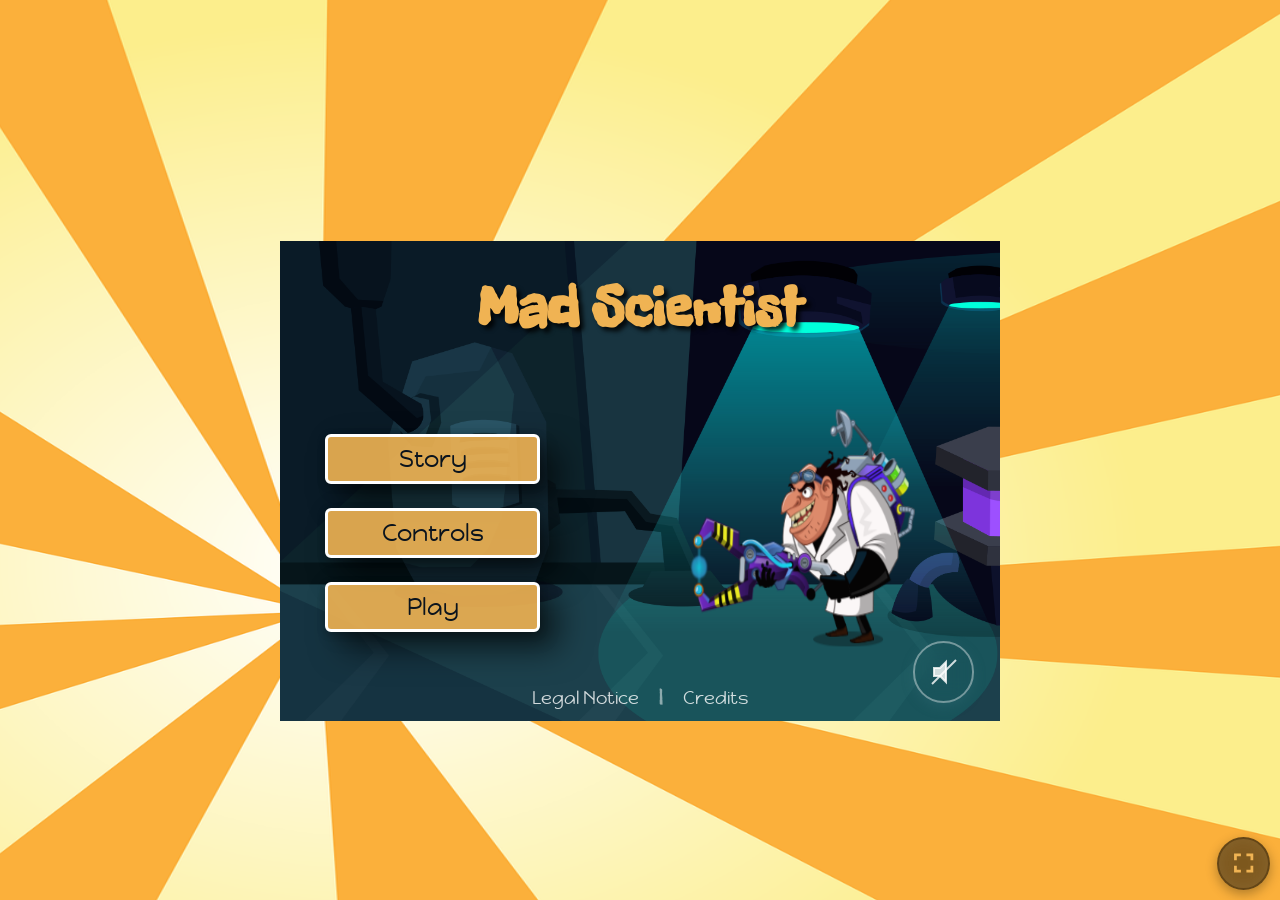
==== commit 5425ce1c: "Refactor audio management: replace audio-button-manager with AudioButtonManager class and add PauseB" ====
--- a/index.html
+++ b/index.html
@@ -75,7 +75,8 @@
     <script src="js/screen-transitions.js"></script>
     <script src="js/game-end/game-over.js"></script>
     <script src="js/game-end/game-win.js"></script>
-    <script src="js/audio-button-manager.js"></script>
+    <script src="js/controls/audio-button.class.js"></script>
+    <script src="js/controls/pause-button.class.js"></script>
 
 </head>
 <body>
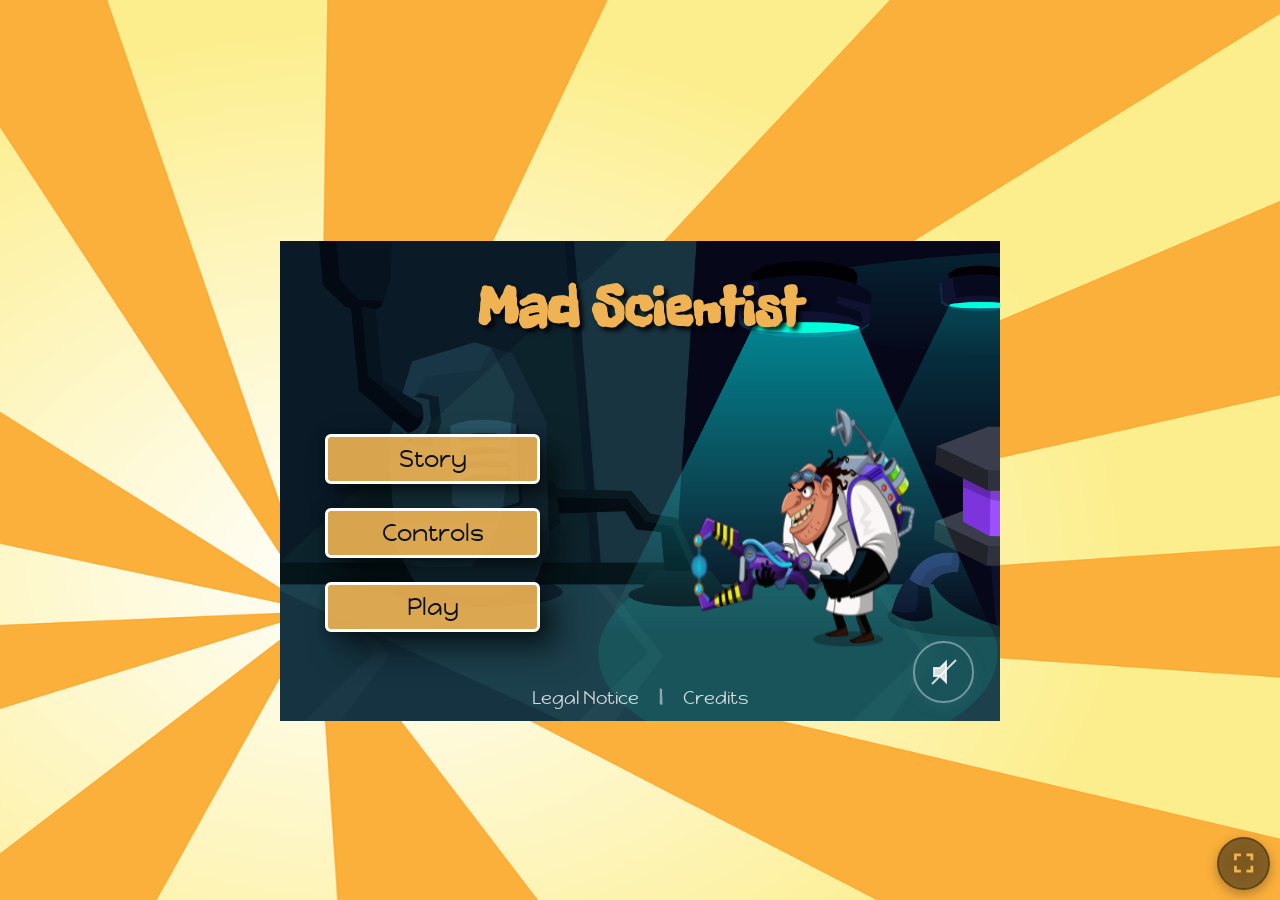
==== commit 903acec0: "Implement pause functionality: update pause button icon, manage enemy animations during pause, and e" ====
--- a/index.html
+++ b/index.html
@@ -87,8 +87,13 @@
     <div class="system-controls-container d-none">
             <button id="pause-btn" class="system-btn" aria-label="Pause">
                 <svg width="32" height="32" viewBox="0 0 32 32" fill="none">
-                    <rect x="9" y="8" width="4" height="16" rx="2" fill="currentColor"/>
-                    <rect x="19" y="8" width="4" height="16" rx="2" fill="currentColor"/>
+                    <g id="pause-icon">
+                        <rect x="9" y="8" width="4" height="16" fill="currentColor"/>
+                        <rect x="19" y="8" width="4" height="16" fill="currentColor"/>
+                    </g>
+                    <g id="play-icon" style="display:none;">
+                        <polygon points="10,8 26,16 10,24" fill="currentColor"/>
+                    </g>
                 </svg>
             </button>
             <button id="back-btn" class="system-btn" aria-label="Zurück">
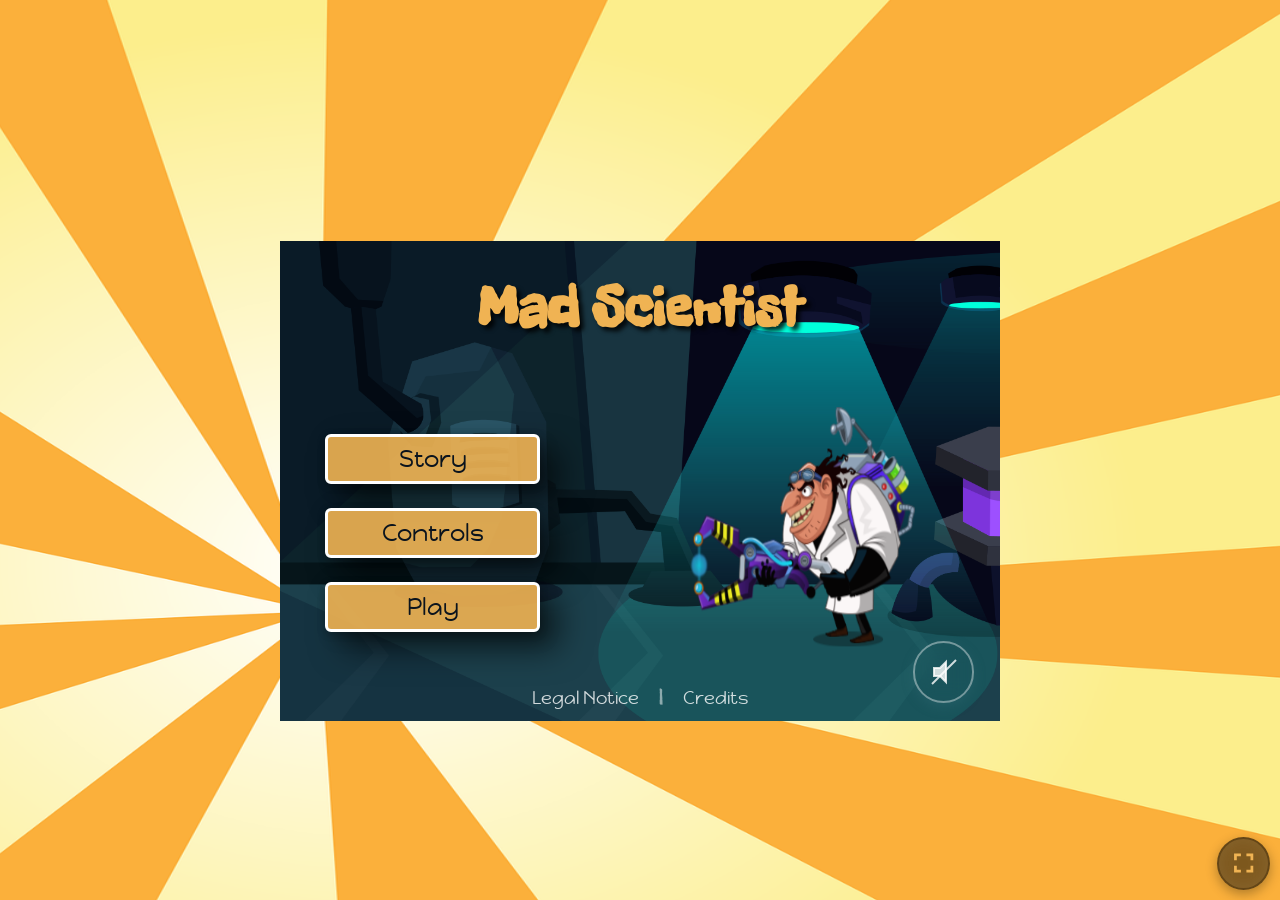
==== commit 2d8b2a3a: "Add mobile orientation overlay and enhance control visibility management" ====
--- a/index.html
+++ b/index.html
@@ -9,6 +9,7 @@
     <link rel="stylesheet" href="styles/game-screens/game-screens.css">
     <link rel="stylesheet" href="styles/game-screens/startscreen-character.css">
     <link rel="stylesheet" href="styles/game-screens/countdown-overlay.css">
+    <link rel="stylesheet" href="styles/game-screens/orientation-overlay.css">
     <link rel="stylesheet" href="styles/buttons/game-screens-buttons.css">
     <link rel="stylesheet" href="styles/buttons/control-buttons.css">
     <link rel="stylesheet" href="styles/buttons/fullscreen-button.css">
@@ -144,6 +145,11 @@
             <span id="countdown-number"></span>
         </div>
 
+        <div id="orientation-overlay" class="d-none" aria-hidden="true">
+            <div class="orientation-blur-bg"></div>
+            <div class="orientation-message">Turn display</div>
+        </div>
+
     <div id="story_screen" class="d-none" tabindex="-1">
         <h1 class="story-screen-title">Story</h1>
         <div id="story_textbox">
--- a/styles/game-screens/orientation-overlay.css
+++ b/styles/game-screens/orientation-overlay.css
@@ -0,0 +1,33 @@
+#orientation-overlay {
+    position: fixed;
+    inset: 0;
+    display: flex;
+    align-items: center;
+    justify-content: center;
+    z-index: 200000; 
+    background: rgba(0,0,0,0.6);
+}
+
+#orientation-overlay .orientation-blur-bg {
+    position: absolute;
+    inset: 0;
+    backdrop-filter: blur(3px);
+}
+
+#orientation-overlay .orientation-message {
+    position: relative;
+    z-index: 1;
+    color: #fffbe7;
+    font-size: clamp(20px, 6vw, 42px);
+    font-family: 'Comic Relief', 'Comic Sans MS', 'Comic Sans', cursive, sans-serif;
+    font-weight: bold;
+    text-shadow: 0 0 20px #000, 0 0 40px #f0b353;
+    padding: 0.6em 1em;
+    border: 2px solid rgba(255,255,255,0.2);
+    border-radius: 12px;
+    background: rgba(0,0,0,0.3);
+}
+
+@media (min-width: 481px) {
+    #orientation-overlay { display: none; }
+}
--- a/styles/buttons/control-buttons.css
+++ b/styles/buttons/control-buttons.css
@@ -17,6 +17,9 @@
     z-index: 99999;
     pointer-events: none;
 }
+
+.controls-visible { display: flex !important; }
+.controls-hidden { display: none !important; }
 
 .jump-button-container,
 .weapon-button-container,
@@ -29,8 +32,8 @@
 .weapon-btn,
 .audio-toggle-btn,
 .system-btn {
-    width: 2.75em;
-    height: 2.75em;
+    width: 3.2em;
+    height: 3.2em;
     border-radius: 50%;
     cursor: pointer;
     font-size: 1.2em;
@@ -40,7 +43,10 @@
     justify-content: center;
     backdrop-filter: blur(10px);
     transition: all 0.1s ease;
+    color: rgba(255, 255, 255, 0.8);
     opacity: 0;
+    outline: none;
+    box-shadow: none;
     user-select: none;
     -webkit-user-select: none;
     -webkit-touch-callout: none;
@@ -61,11 +67,6 @@
 .system-btn {
     right: 2vw;
     bottom: 2vh;
-    width: 3.2em;
-    height: 3.2em;
-    color: rgba(255, 255, 255, 0.8);
-    outline: none;
-    box-shadow: none;
 }
 
 .position-absolute {
@@ -75,6 +76,7 @@
 body.mobile-portrait .mobile-controls-container,
 body.mobile-portrait .weapon-controls-container {
     bottom: 1vh !important;
+    gap: 0.3em;
 }
 
 body.mobile-portrait .jump-btn,
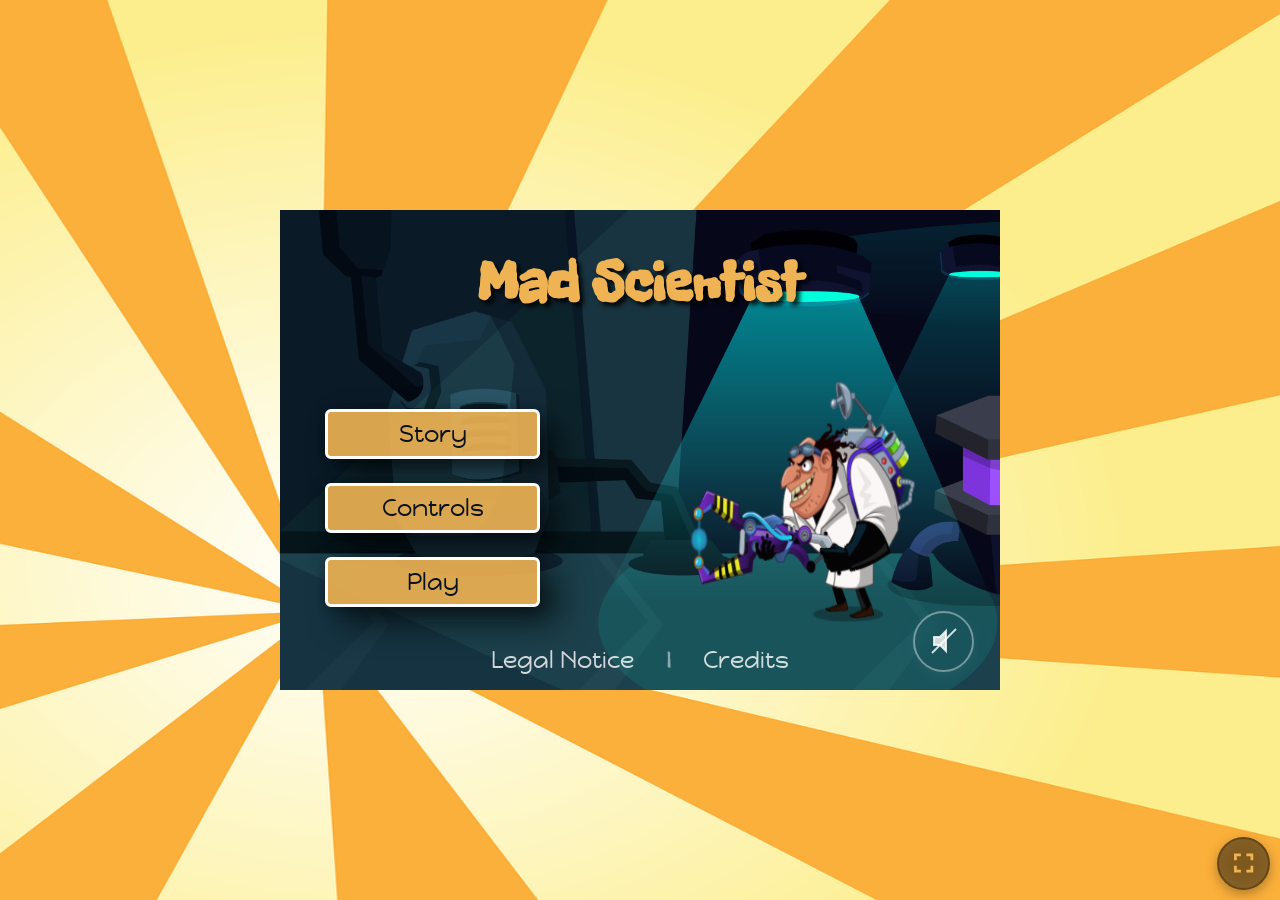
==== commit 4cc7aa0d: "Refactor game screens styles and add legal notice functionality - Updated CSS for game screens butto" ====
--- a/index.html
+++ b/index.html
@@ -7,6 +7,9 @@
 
     <link rel="stylesheet" href="style.css">
     <link rel="stylesheet" href="styles/game-screens/game-screens.css">
+    <link rel="stylesheet" href="styles/game-screens/game-screens-typography.css">
+    <link rel="stylesheet" href="styles/game-screens/game-screens-animations.css">
+    <link rel="stylesheet" href="styles/game-screens/game-screen-responsive.css">
     <link rel="stylesheet" href="styles/game-screens/startscreen-character.css">
     <link rel="stylesheet" href="styles/game-screens/countdown-overlay.css">
     <link rel="stylesheet" href="styles/game-screens/orientation-overlay.css">
@@ -78,6 +81,7 @@
     <script src="js/game-end/game-win.js"></script>
     <script src="js/controls/audio-button.class.js"></script>
     <script src="js/controls/pause-button.class.js"></script>
+    <script src="js/legal-notice-loader.js"></script>
 
 </head>
 <body>
@@ -198,12 +202,6 @@
     <div id="legal_notice_screen" class="d-none">
         <h1 class="legal-notice-title">Legal Notice</h1>
     <div class="legal-notice-textbox" id="legal_notice_textbox">
-            <p>
-                Responsible for content:<br><br>
-                Marcel Sørensen<br>
-                Email: marcel.soerensen@icloud.com<br><br>
-                Student project, submission.
-            </p>
         </div>
         <div class="legal-notice-screen-buttons">
             <button class="legal-notice-btn">Back</button>
--- a/style.css
+++ b/style.css
@@ -1,113 +1,113 @@
 @font-face {
-    font-family: 'Freckle Face';
-    src: url('fonts/FreckleFace-Regular.ttf') format('truetype');
-    font-weight: normal;
-    font-style: normal;
+  font-family: "Freckle Face";
+  src: url("fonts/FreckleFace-Regular.ttf") format("truetype");
+  font-weight: normal;
+  font-style: normal;
 }
 
 @font-face {
-    font-family: 'Happy Monkey';
-    src: url('fonts/HappyMonkey-Regular.ttf') format('truetype');
-    font-weight: normal;
-    font-style: normal;
+  font-family: "Happy Monkey";
+  src: url("fonts/HappyMonkey-Regular.ttf") format("truetype");
+  font-weight: normal;
+  font-style: normal;
 }
 
 @font-face {
-    font-family: 'Comic Relief';
-    src: url('fonts/ComicRelief-Regular.ttf') format('truetype');
-    font-weight: normal;
-    font-style: normal;
+  font-family: "Comic Relief";
+  src: url("fonts/ComicRelief-Regular.ttf") format("truetype");
+  font-weight: normal;
+  font-style: normal;
 }
 
 body {
-    display: flex;
-    flex-direction: column;    
-    align-items: center;
-    justify-content: center;
-    margin: 0;
-    min-height: 100vh;
-    font-family: Verdana, Geneva, Tahoma, sans-serif;
-    background-image: url('img/Backgrounds/background-sunburst.png');
-    background-size: 120vw 120vh;
-    background-position: center;
-    background-repeat: no-repeat;
-    font-family: 'Freckle Face', cursive, Arial, sans-serif;
+  display: flex;
+  flex-direction: column;
+  align-items: center;
+  justify-content: center;
+  margin: 0;
+  min-height: 100vh;
+  font-family: Verdana, Geneva, Tahoma, sans-serif;
+  background-image: url("img/Backgrounds/background-sunburst.png");
+  background-size: 120vw 120vh;
+  background-position: center;
+  background-repeat: no-repeat;
+  font-family: "Freckle Face", cursive, Arial, sans-serif;
 }
 .body-title {
-    margin-top: -30px;
-    font-size: 3em;
-    color: #8e2a21;
-    text-shadow: 4px 4px 4px rgba(255, 255, 255, 0.8);
-    opacity: 0;
-    pointer-events: none;
-    transition: opacity 1s;
+  position: absolute;
+  left: 50%;
+  top: 32px;
+  transform: translateX(-50%);
+  font-size: clamp(1.5em, 8vw, 3.5em);
+  margin-top: clamp(-1.2em, 3vw, 1.8em);
+  color: #8e2a21;
+  text-shadow: 4px 4px 4px rgba(255, 255, 255, 0.8);
+  opacity: 0;
+  pointer-events: none;
+  transition: opacity 1s;
+  z-index: 9999;
 }
 
 .d-none {
-    display: none !important;
+  display: none !important;
 }
 
 .canvas-container {
-    position: relative;
-    display: inline-block;
+  position: relative;
+  display: inline-block;
 }
 
 #canvas {
-    filter: brightness(0);
-    pointer-events: none;
-    transition: filter 1s cubic-bezier(.7,-0.2,.3,1.2);
+  filter: brightness(0);
+  pointer-events: none;
+  transition: filter 1s cubic-bezier(0.7, -0.2, 0.3, 1.2);
 }
 
 canvas {
-    background-color: black;
-    display: block;
+  background-color: black;
+  display: block;
 }
 
 .canvas-visible {
-    filter: brightness(1) !important;
-    pointer-events: auto;
+  filter: brightness(1) !important;
+  pointer-events: auto;
 }
 
 @media only screen and (max-width: 720px) {
-   canvas,
-   #start_screen {
-       width: 100%;
-       max-width: 100vw;
-   }
-    .start-screen-title, 
-    .story-screen-title,
-    .control-screen-title,
-    .game-over-screen-title,
-    .win-screen-title {
-        font-size: 8vw;
-        margin-bottom: 4vw;
-    }
+  canvas,
+  #start_screen {
+    width: 100%;
+    max-width: 100vw;
+  }
+  .start-screen-title {
+    z-index: 100;
+    position: relative;
+  }
+  .story-screen-title,
+  .control-screen-title,
+  .game-over-screen-title,
+  .win-screen-title {
+    font-size: 8vw;
+    margin-bottom: 4vw;
+  }
 
-    #story_textbox p {
-        font-size: clamp(0.8em, 2.5vh, 1.3em);
-    }
+  #story_textbox p {
+    font-size: clamp(0.8em, 2.5vh, 1.3em);
+  }
 
-    #control_textbox li {
-        font-size: clamp(0.5em, 3.5vw, 1.5em) !important;
-    }
-
-    #story_textbox,
-    #control_textbox{
-        top: -8%;   
-    }
-
-    .body-title{
-        display: none;
-    }
+  #story_textbox,
+  #control_textbox {
+    top: -8%;
+  }
 }
 
 @media only screen and (max-height: 480px) {
-   canvas,
-   #start_screen {
-       height: 100vh;
-       max-height: 100vh;
-   }
-   .body-title {
-        display: none;
-    }
+  canvas,
+  #start_screen {
+    height: 100vh;
+    max-height: 100vh;
+  }
 }
+.paused-border {
+  border: 2px solid rgb(125, 22, 14) !important;
+}
--- a/styles/game-screens/game-screens.css
+++ b/styles/game-screens/game-screens.css
@@ -1,21 +1,21 @@
 #start_screen {
-    position: absolute;
-    display: flex;
-    flex-direction: column;
-    align-items: center;
-    justify-content: center;
-    top: 0;
-    left: 0;
-    width: 100%;
-    height: 100%;
-    max-width: 100vw;
-    max-height: 100vh;
-    gap: 1em;
-    z-index: 100;
-    background: url('../../img/Backgrounds/4.png') no-repeat calc(5%) center;
-    background-size: cover;
-    overflow: hidden;
-    box-sizing: border-box;  
+  position: absolute;
+  display: flex;
+  flex-direction: column;
+  align-items: center;
+  justify-content: center;
+  top: 0;
+  left: 0;
+  width: 100%;
+  height: 100%;
+  max-width: 100vw;
+  max-height: 100vh;
+  gap: 1em;
+  z-index: 100;
+  background: url("../../img/Backgrounds/4.png") no-repeat calc(5%) center;
+  background-size: cover;
+  overflow: hidden;
+  box-sizing: border-box;
 }
 
 #story_screen,
@@ -24,25 +24,25 @@
 #win_screen,
 #legal_notice_screen,
 #credits_screen {
-    position: absolute;
-    display: flex;
-    flex-direction: column;
-    align-items: center;
-    justify-content: center;
-    top: 0;
-    left: 0;
-    width: 100%;
-    height: 100%;
-    max-width: 100vw;
-    max-height: 100vh;
-    z-index: 100;
-    background: url('../../img/Backgrounds/4.png') no-repeat 20% center;
-    background-size: cover;
-    color: #fffbe7;
-    font-family: 'Freckle Face', cursive, Arial, sans-serif;
-    text-align: center;
-    box-sizing: border-box;
-    overflow: hidden;
+  position: absolute;
+  display: flex;
+  flex-direction: column;
+  align-items: center;
+  justify-content: center;
+  top: 0;
+  left: 0;
+  width: 100%;
+  height: 100%;
+  max-width: 100vw;
+  max-height: 100vh;
+  z-index: 100;
+  background: url("../../img/Backgrounds/4.png") no-repeat 20% center;
+  background-size: cover;
+  color: #fffbe7;
+  font-family: "Freckle Face", cursive, Arial, sans-serif;
+  text-align: center;
+  box-sizing: border-box;
+  overflow: hidden;
 }
 
 #story_screen > *,
@@ -51,8 +51,8 @@
 #win_screen > *,
 #legal_notice_screen > *,
 #credits_screen > * {
-    position: relative;
-    z-index: 2;
+  position: relative;
+  z-index: 2;
 }
 
 #story_screen::before,
@@ -61,18 +61,19 @@
 #win_screen::before,
 #legal_notice_screen::before,
 #credits_screen::before {
-    filter: drop-shadow(8px 0 24px rgba(0,0,0,1));
-    content: '';
-    position: absolute;
-    top: 0;
-    left: 0;
-    width: 100%;
-    height: 100%;
-    background: url('../../img/User Interfaces/PopUPbox.png') no-repeat center center;
-    background-size: 80% 80%;
-    opacity: 1;
-    z-index: 1;
-    pointer-events: none;
+  filter: drop-shadow(8px 0 24px rgba(0, 0, 0, 1));
+  content: "";
+  position: absolute;
+  top: 0;
+  left: 0;
+  width: 100%;
+  height: 100%;
+  background: url("../../img/User Interfaces/PopUPbox.png") no-repeat center
+    center;
+  background-size: 90% 90%;
+  opacity: 1;
+  z-index: 1;
+  pointer-events: none;
 }
 
 .start-screen-title,
@@ -82,25 +83,27 @@
 .win-screen-title,
 .legal-notice-title,
 .credits-title {
-    top: -0.3em;
-    color: rgb(240, 179, 83);
-    font-size: clamp(1.5em, 8vw, 3.5em);
-    margin-top: clamp(-1.2em, -0.4vw, 1.8em);
-    text-shadow: 4px 4px 4px rgba(0, 0, 0, 0.8);
-    opacity: 0;
-    transform: scale(0.7);
-    animation: title-grow-fade 2s cubic-bezier(.7,-0.2,.3,1.2) 0.1s forwards;
-}
-    @keyframes title-grow-fade {
-        from {
-            opacity: 0;
-            transform: scale(0.7);
-        }
-        to {
-            opacity: 1;
-            transform: scale(1);
-        }
-    }
+  color: rgb(240, 179, 83);
+  font-size: clamp(1.5em, 8vw, 3.5em);
+  text-shadow: 4px 4px 4px rgba(0, 0, 0, 0.8);
+}
+
+.start-screen-title {
+  top: -0.4em;
+  margin-top: clamp(-0.3em, 0.5vw, 1.2em);
+}
+
+#story_screen .story-screen-title,
+#control_screen .control-screen-title,
+#game_over_screen .game-over-screen-title,
+#win_screen .win-screen-title,
+#legal_notice_screen .legal-notice-title,
+#credits_screen .credits-title {
+  position: absolute;
+  top: 2%;
+  left: 50%;
+  margin: 0;
+}
 
 #story_textbox,
 #control_textbox,
@@ -108,132 +111,69 @@
 #win_textbox,
 #legal_notice_textbox,
 #credits_textbox {
-    width: 55%;
-    height: 55%;
-    top: -1.8em;
-    left: 0.3em;
-    overflow: hidden;
-    position: relative;
-    margin-left: auto;
-    margin-right: auto;
-    z-index: 3;
-    font-size: 1.5em;
-    letter-spacing: 0.04em;
-    color: #fffbe7;
-    pointer-events: none;
+  width: 65%;
+  height: 65%;
+  top: -2em;
+  left: 0.3em;
+  overflow: hidden;
+  position: relative;
+  margin-left: auto;
+  margin-right: auto;
+  z-index: 3;
+  font-size: 1.5em;
+  letter-spacing: 0.04em;
+  color: #fffbe7;
+  pointer-events: none;
 }
 
 #control_textbox,
 #game_over_textbox,
 #win_textbox,
-#legal_notice_textbox,
 #credits_textbox {
-    display: flex;
-    justify-content: center;
-    align-items: center;
-    box-sizing: border-box;
-}   
+  display: flex;
+  justify-content: center;
+  align-items: center;
+  box-sizing: border-box;
+}
 
 #story_textbox::before,
 #story_textbox::after {
-    content: '';
-    position: absolute;
-    left: 0;
-    width: 100%;
-    height: 20px;
-    pointer-events: none;
-    z-index: 10;
-}
+  content: "";
+  position: absolute;
+  left: 0;
+  width: 100%;
+  height: 20px;
+  pointer-events: none;
+  z-index: 10;
+}
+
 #story_textbox::before {
-    top: 0;
-    background: linear-gradient(to bottom, rgba(50,57,60,1) 0%, rgba(50,57,60,0) 100%);
-    filter: none;
-}
+  top: 0;
+  background: linear-gradient(
+    to bottom,
+    rgba(50, 57, 60, 1) 0%,
+    rgba(50, 57, 60, 0) 100%
+  );
+  filter: none;
+}
+
 #story_textbox::after {
-    bottom: 0;
-    background: linear-gradient(to top, rgba(50,57,60,1) 0%, rgba(50,57,60,0) 100%);
-    filter: none;
-}
-    
+  bottom: 0;
+  background: linear-gradient(
+    to top,
+    rgba(50, 57, 60, 1) 0%,
+    rgba(50, 57, 60, 0) 100%
+  );
+  filter: none;
+}
+
 #story_textbox p {
-    position: absolute;
-    left: 0;
-    top: 0;
-    width: 100%;
-    text-align: center;
-    font-size: 1em;
-    animation: story-scroll-up 60s linear 0.2s both;
-    will-change: transform, opacity;   
-}
-    @keyframes story-scroll-up {
-        0% {
-            opacity: 1;
-            transform: translateY(calc(30%));
-        }
-        100% {
-            opacity: 1;
-            transform: translateY(calc(-100%));
-        }
-    }
-    @keyframes story-scroll-down {
-        from {
-            opacity: 1;
-            transform: translateY(-100%);
-        }
-        to {
-            opacity: 1;
-            transform: translateY(30%);
-        }
-    }
-    @keyframes story-scroll-down-reverse {
-        from {
-            opacity: 1;
-            transform: translateY(-100%);
-        }
-        to {
-            opacity: 1;
-            transform: translateY(30%);
-        }
-    }
-
-.control-list {
-    list-style-type: none;
-    padding-left: 0;
-    width: 70%;
-}
-
-.control-list li {
-    display: flex;
-    justify-content: space-between;
-    align-items: center;
-    line-height: 1.4em;
-}
-
-#game_over_textbox p,
-#win_textbox p,
-#legal_notice_textbox p,
-#credits_textbox p {
-    text-align: center;
-    font-size: 1.2em;
-    line-height: 1.4em;
-    margin: 0;
-}
-
-#credits_textbox a {
-    color: rgba(255, 255, 255, 0.8);
-    text-decoration: none;
-    pointer-events: auto;
-    cursor: pointer !important;
-    transition: all 150ms;
-}
-
-#credits_textbox a:hover {
-    color: rgba(255, 255, 255, 1);
-    transform: scale(1.1);
-}
-
-#credits_textbox a:active {
-    color: rgba(255, 255, 255, 0.8);
+  position: absolute;
+  left: 0;
+  top: 0;
+  width: 100%;
+  text-align: center;
+  font-size: 1em;
 }
 
 #start_screen.pre-fade,
@@ -243,9 +183,9 @@
 #win_screen.pre-fade,
 #legal_notice_screen.pre-fade,
 #credits_screen.pre-fade {
-    filter: brightness(0);
-    pointer-events: none;
-    transition: filter 1s cubic-bezier(.7,-0.2,.3,1.2);
+  filter: brightness(0);
+  pointer-events: none;
+  transition: filter 1s cubic-bezier(0.7, -0.2, 0.3, 1.2);
 }
 
 #start_screen.fade-in,
@@ -255,9 +195,9 @@
 #win_screen.fade-in,
 #legal_notice_screen.fade-in,
 #credits_screen.fade-in {
-    filter: brightness(1);
-    pointer-events: auto;
-    transition: filter 1s cubic-bezier(.7,-0.2,.3,1.2);
+  filter: brightness(1);
+  pointer-events: auto;
+  transition: filter 1s cubic-bezier(0.7, -0.2, 0.3, 1.2);
 }
 
 #start_screen.fade-out,
@@ -267,51 +207,52 @@
 #win_screen.fade-out,
 #legal_notice_screen.fade-out,
 #credits_screen.fade-out {
-    filter: brightness(0);
-    pointer-events: none;
-    transition: filter 1s cubic-bezier(.7,-0.2,.3,1.2);
-}
-
-@media only screen and (max-width: 720px) {
-   canvas,
-   #start_screen {
-       width: 100%;
-       max-width: 100vw;
-   }
-    .start-screen-title, 
-    .story-screen-title,
-    .control-screen-title,
-    .game-over-screen-title,
-    .win-screen-title,
-    .legal-notice-screen-title,
-    .credits-screen-title {
-        font-size: 8vw;
-        margin-bottom: 4vw;
-    }
-
-    #story_textbox p,
-    #game_over_textbox p,
-    #win_textbox p,
-    #legal_notice_textbox p,
-    #credits_textbox p {
-        font-size: clamp(0.8em, 2.5vh, 1.3em);
-    }
-
-    #control_textbox li {
-        font-size: clamp(0.5em, 3.5vw, 1.5em) !important;
-    }
-
-    #story_textbox,
-    #control_textbox,
-    #game_over_textbox,
-    #win_textbox,
-    #legal_notice_textbox,
-    #credits_textbox {
-        top: -8%;   
-    }
-
-    .body-title{
-        display: none;
-    }
-}
-
+  filter: brightness(0);
+  pointer-events: none;
+  transition: filter 1s cubic-bezier(0.7, -0.2, 0.3, 1.2);
+}
+
+#legal_notice_textbox {
+  display: block !important;
+  overflow-y: auto !important;
+  pointer-events: auto !important;
+}
+
+.legal-notice-screen-buttons,
+.credits-screen-buttons {
+  display: flex;
+  flex-direction: row;
+  gap: 2em;
+  justify-content: center;
+  align-items: center;
+}
+
+#story_screen .story-screen-buttons,
+#control_screen .control-screen-buttons,
+#game_over_screen .game-over-screen-buttons,
+#win_screen .win-screen-buttons,
+#legal_notice_screen .legal-notice-screen-buttons,
+#credits_screen .credits-screen-buttons {
+  position: absolute;
+  bottom: 4%;
+  left: 50%;
+  transform: translateX(-50%);
+  margin: 0;
+}
+
+#story_screen #story_textbox,
+#control_screen #control_textbox,
+#game_over_screen #game_over_textbox,
+#win_screen #win_textbox,
+#legal_notice_screen #legal_notice_textbox,
+#credits_screen #credits_textbox {
+  position: absolute;
+  top: 19%;
+  bottom: 20%;
+  left: 50%;
+  transform: translateX(-50%);
+  width: 65%;
+  height: auto;
+  margin: 0;
+  pointer-events: auto;
+}
--- a/styles/game-screens/game-screens-typography.css
+++ b/styles/game-screens/game-screens-typography.css
@@ -0,0 +1,80 @@
+.control-list {
+  list-style-type: none;
+  padding-left: 0;
+  width: 70%;
+}
+
+.control-list li {
+  display: flex;
+  justify-content: space-between;
+  align-items: center;
+  line-height: 1.4em;
+}
+
+#control_textbox,
+.control-list,
+.control-list li {
+  font-family: "Happy Monkey", "Freckle Face", cursive, Arial, sans-serif;
+  font-size: 1.15em;
+}
+
+#game_over_textbox p,
+#win_textbox p,
+#legal_notice_textbox p,
+#credits_textbox p {
+  text-align: center;
+  font-size: 1.2em;
+  line-height: 1.4em;
+  margin: 0;
+}
+
+#legal_notice_textbox,
+#legal_notice_textbox p,
+#credits_textbox,
+#credits_textbox p,
+#story_textbox,
+#story_textbox p {
+  font-family: "Happy Monkey", "Freckle Face", cursive, Arial, sans-serif;
+}
+
+#legal_notice_textbox p,
+#legal_notice_textbox li,
+#legal_notice_textbox span,
+#legal_notice_textbox a,
+#credits_textbox a {
+  font-size: 1em;
+}
+
+#legal_notice_textbox p strong {
+  display: inline-block;
+  margin-top: 0.6em;
+  margin-bottom: 0.5em;
+  font-size: 1.1em;
+  font-weight: 700;
+}
+
+#legal_notice_textbox a,
+#credits_textbox a {
+  color: rgb(117, 252, 220);
+  text-decoration: none;
+  pointer-events: auto;
+  cursor: pointer !important;
+  transition:
+    color 150ms,
+    opacity 150ms;
+  opacity: 1;
+}
+
+#credits_textbox a:hover,
+#legal_notice_textbox a:hover {
+  color: rgba(117, 252, 220, 0.7);
+  opacity: 0.7;
+  text-decoration: none;
+  transform: scale(1.1);
+}
+
+#credits_textbox a:active,
+#legal_notice_textbox a:active {
+  color: rgb(51, 81, 97);
+  opacity: 0.85;
+}
--- a/styles/game-screens/game-screens-animations.css
+++ b/styles/game-screens/game-screens-animations.css
@@ -0,0 +1,55 @@
+.start-screen-title {
+  opacity: 0;
+  transform: scale(0.7);
+  animation: title-grow-fade 2s cubic-bezier(0.7, -0.2, 0.3, 1.2) 0.1s forwards;
+}
+
+#story_screen .story-screen-title,
+#control_screen .control-screen-title,
+#game_over_screen .game-over-screen-title,
+#win_screen .win-screen-title,
+#legal_notice_screen .legal-notice-title,
+#credits_screen .credits-title {
+  opacity: 0;
+  transform: translateX(-50%) scale(0.7);
+  animation: overlay-title-grow-fade 2s cubic-bezier(0.7, -0.2, 0.3, 1.2) 0.1s
+    forwards;
+}
+
+#story_textbox p {
+  animation: story-scroll-up 60s linear 0.2s both;
+  will-change: transform, opacity;
+}
+
+@keyframes title-grow-fade {
+  from {
+    opacity: 0;
+    transform: scale(0.7);
+  }
+  to {
+    opacity: 1;
+    transform: scale(1);
+  }
+}
+
+@keyframes overlay-title-grow-fade {
+  from {
+    opacity: 0;
+    transform: translateX(-50%) scale(0.7);
+  }
+  to {
+    opacity: 1;
+    transform: translateX(-50%) scale(1);
+  }
+}
+
+@keyframes story-scroll-up {
+  0% {
+    opacity: 1;
+    transform: translateY(calc(30%));
+  }
+  100% {
+    opacity: 1;
+    transform: translateY(calc(-100%));
+  }
+}
--- a/styles/game-screens/countdown-overlay.css
+++ b/styles/game-screens/countdown-overlay.css
@@ -1,47 +1,52 @@
 #countdown-overlay {
-    position: absolute;
-    top: 0;
-    left: 0;
-    width: 100%;
-    height: 100%;
-    background: transparent;
-    opacity: 1;
-    display: flex;
-    align-items: center;
-    justify-content: center;
-    z-index: 9999;
-    transition: background 1s cubic-bezier(.7,-0.2,.3,1.2);
+  position: absolute;
+  top: 0;
+  left: 0;
+  width: 100%;
+  height: 100%;
+  background: transparent;
+  opacity: 1;
+  display: flex;
+  align-items: center;
+  justify-content: center;
+  z-index: 9999;
+  transition: background 1s cubic-bezier(0.7, -0.2, 0.3, 1.2);
 }
 
 #countdown-overlay.fade-in {
-    background: rgba(0,0,0,0.6);
-    opacity: 1;
+  background: rgba(0, 0, 0, 0.6);
+  opacity: 1;
 }
 
 #countdown-overlay.fade-out {
-    opacity: 0 !important;
-    transition: opacity 1s cubic-bezier(.7,-0.2,.3,1.2);
+  opacity: 0 !important;
+  transition: opacity 1s cubic-bezier(0.7, -0.2, 0.3, 1.2);
 }
 
 #countdown-number {
-    color: #fffbe7;
-    font-size: 100px;
-    font-family: 'Comic Relief', 'Comic Sans MS', 'Comic Sans', cursive, sans-serif;
-    font-weight: bold;
-    text-shadow: 0 0 20px #000, 0 0 40px #f0b353;
-    transform: scale(1);
-    transition: transform 0.45s cubic-bezier(.7,-0.2,.3,1.2), opacity 0.7s;
-    will-change: transform, opacity;
-    position: relative;
-    z-index: 2;
+  color: #fffbe7;
+  font-size: 100px;
+  font-family:
+    "Comic Relief", "Comic Sans MS", "Comic Sans", cursive, sans-serif;
+  font-weight: bold;
+  text-shadow:
+    0 0 20px #000,
+    0 0 40px #f0b353;
+  transform: scale(1);
+  transition:
+    transform 0.45s cubic-bezier(0.7, -0.2, 0.3, 1.2),
+    opacity 0.7s;
+  will-change: transform, opacity;
+  position: relative;
+  z-index: 2;
 }
 
 .countdown-blur-bg {
-    position: absolute;
-    height: 100%;
-    width: 100%;
-    backdrop-filter: blur(3px);
-    opacity: 1;
-    transition: opacity 1s cubic-bezier(.7,-0.2,.3,1.2);
-    z-index: 1;
-}+  position: absolute;
+  height: 100%;
+  width: 100%;
+  backdrop-filter: blur(3px);
+  opacity: 1;
+  transition: opacity 1s cubic-bezier(0.7, -0.2, 0.3, 1.2);
+  z-index: 1;
+}
--- a/styles/buttons/game-screens-buttons.css
+++ b/styles/buttons/game-screens-buttons.css
@@ -1,26 +1,26 @@
 .start-screen-btn-group {
-    height: 100%;
-    display: flex;
-    flex-direction: column;
-    align-items: flex-start;
-    justify-content: center;
-    gap: 1.5em;
-    margin-top: 1.2em;
-    margin-left: 1.2em;
-    padding-bottom:  2em;
-} 
+  height: 100%;
+  display: flex;
+  flex-direction: column;
+  align-items: flex-start;
+  justify-content: center;
+  gap: 1.5em;
+  margin-top: 1.2em;
+  margin-left: 1.2em;
+  padding-bottom: 2em;
+}
 
 .story-screen-buttons,
 .control-screen-buttons,
 .game-over-screen-buttons,
 .win-screen-buttons {
-    display: flex;
-    flex-direction: row;
-    gap: 2em;
-    justify-content: center;
-    align-items: center;
-    bottom: -0.2em;
-    margin-top: -0.5em;
+  display: flex;
+  flex-direction: row;
+  gap: 2em;
+  justify-content: center;
+  align-items: center;
+  bottom: -0.2em;
+  margin-top: -1.5em;
 }
 
 .start-screen-btn,
@@ -30,22 +30,32 @@
 .win-screen-btn,
 .legal-notice-btn,
 .credits-btn {
-    font-family: 'Happy Monkey', 'Freckle Face', cursive, Arial, sans-serif;
-    max-height: 50px;
-    max-width: 130%;
-    width: 130%;
-    font-size: 1.5em;
-    cursor: pointer;
-    border: 3px solid rgba(255,255,255,1);
-    border-radius: 0.25em;
-    background: rgba(240, 179, 83, 0.9);
-    padding: 0.3em 1.2em;
-    color: rgba(10, 19, 29, 1);
-    box-shadow: 0 2px 8px rgba(0,0,0,0.2), 18px 16px 32px 0 rgba(0,0,0,0.6), 6px 8px 16px 0 rgba(0,0,0,0.13);
-    transition: background 150ms, color 150ms, box-shadow 150ms, transform 150ms;
-    position: relative;
-    overflow: hidden;
-    pointer-events: auto !important;
+  font-family: "Happy Monkey", "Freckle Face", cursive, Arial, sans-serif;
+  max-height: 50px;
+  max-width: 130%;
+  width: 130%;
+  font-size: 1.5em;
+  cursor: pointer;
+  border: 3px solid rgba(255, 255, 255, 1);
+  border-radius: 0.25em;
+  background: rgba(240, 179, 83, 0.9);
+  padding: 0.3em 1.2em;
+  color: rgba(10, 19, 29, 1);
+  box-shadow:
+    0 2px 8px rgba(0, 0, 0, 0.2),
+    18px 16px 32px 0 rgba(0, 0, 0, 0.6),
+    6px 8px 16px 0 rgba(0, 0, 0, 0.13);
+  transition:
+    background 150ms,
+    color 150ms,
+    box-shadow 150ms,
+    transform 150ms;
+  position: relative;
+  overflow: hidden;
+  pointer-events: auto !important;
+  -webkit-tap-highlight-color: transparent;
+  -webkit-touch-callout: none;
+  user-select: none;
 }
 
 .story-screen-btn,
@@ -54,7 +64,7 @@
 .win-screen-btn,
 .legal-notice-btn,
 .credits-btn {
-    width: 6.5em;
+  width: 6.5em;
 }
 
 .start-screen-btn:hover,
@@ -64,28 +74,34 @@
 .win-screen-btn:hover,
 .legal-notice-btn:hover,
 .credits-btn:hover {
-    background: rgba(47, 104, 116, 0.8) !important;
-    color: #fff !important;
-    transform: scale(1.06);
-    box-shadow: 0 2px 8px rgba(0,0,0,0.18), 6px 6px 12px 0 rgba(0,0,0,0.18);
-    transition: background 150ms, color 150ms, box-shadow 150ms, transform 150ms;
-}
-    @keyframes glass-reflect-diag {
-        0% {
-            transform: rotate(25deg) translateX(-100%) translateY(100%);
-            opacity: 0.2;
-        }
-        40% {
-            opacity: 0.7;
-        }
-        60% {
-            opacity: 0.7;
-        }
-        100% {
-            transform: rotate(25deg) translateX(100%) translateY(-100%);
-            opacity: 0;
-        }
-    }
+  background: rgba(47, 104, 116, 0.8) !important;
+  color: #fff !important;
+  transform: scale(1.06);
+  box-shadow:
+    0 2px 8px rgba(0, 0, 0, 0.18),
+    6px 6px 12px 0 rgba(0, 0, 0, 0.18);
+  transition:
+    background 150ms,
+    color 150ms,
+    box-shadow 150ms,
+    transform 150ms;
+}
+@keyframes glass-reflect-diag {
+  0% {
+    transform: rotate(25deg) translateX(-100%) translateY(100%);
+    opacity: 0.2;
+  }
+  40% {
+    opacity: 0.7;
+  }
+  60% {
+    opacity: 0.7;
+  }
+  100% {
+    transform: rotate(25deg) translateX(100%) translateY(-100%);
+    opacity: 0;
+  }
+}
 
 .start-screen-btn:active,
 .story-screen-btn:active,
@@ -94,14 +110,55 @@
 .win-screen-btn:active,
 .legal-notice-btn:active,
 .credits-btn:active {
-    transform: scale(0.94) translateY(4px);
-    box-shadow: 0 1px 4px rgba(0,0,0,0.25);
-    background: #2f6874 !important;
-    color: #222 !important;
-    transition: background 150ms, color 150ms, box-shadow 150ms, transform 150ms;
-    transition: background 150ms, color 150ms, box-shadow 150ms, transform 150ms;
-
-}
+  transform: scale(0.94) translateY(4px);
+  box-shadow: 0 1px 4px rgba(0, 0, 0, 0.25);
+  background: #2f6874 !important;
+  color: #222 !important;
+  transition:
+    background 150ms,
+    color 150ms,
+    box-shadow 150ms,
+    transform 150ms;
+  transition:
+    background 150ms,
+    color 150ms,
+    box-shadow 150ms,
+    transform 150ms;
+}
+
+.start-screen-btn:focus,
+.story-screen-btn:focus,
+.control-screen-btn:focus,
+.game-over-screen-btn:focus,
+.win-screen-btn:focus,
+.legal-notice-btn:focus,
+.credits-btn:focus {
+  outline: none;
+}
+
+.start-screen-btn:focus-visible,
+.story-screen-btn:focus-visible,
+.control-screen-btn:focus-visible,
+.game-over-screen-btn:focus-visible,
+.win-screen-btn:focus-visible,
+.legal-notice-btn:focus-visible,
+.credits-btn:focus-visible {
+  outline: 3px solid rgba(255, 255, 255, 0.85);
+  outline-offset: 3px;
+}
+
+@media (pointer: coarse) {
+  .start-screen-btn:focus-visible,
+  .story-screen-btn:focus-visible,
+  .control-screen-btn:focus-visible,
+  .game-over-screen-btn:focus-visible,
+  .win-screen-btn:focus-visible,
+  .legal-notice-btn:focus-visible,
+  .credits-btn:focus-visible {
+    outline-color: rgba(255, 255, 255, 0.95);
+  }
+}
+
 .start-screen-btn::after,
 .story-screen-btn::after,
 .control-screen-btn::after,
@@ -109,17 +166,24 @@
 .win-screen-btn::after,
 .legal-notice-btn::after,
 .credits-btn::after {
-    content: '';
-    position: absolute;
-    bottom: -120%;
-    left: -120%;
-    width: 250%;
-    height: 250%;
-    background: linear-gradient(120deg, rgba(255,255,255,0.15) 0%, rgba(255,255,255,0.7) 50%, rgba(255,255,255,0.15) 100%);
-    opacity: 0;
-    pointer-events: none;
-    transform: rotate(25deg) translateX(-100%) translateY(100%);
-    transition: opacity 150ms, background 150ms;
+  content: "";
+  position: absolute;
+  bottom: -120%;
+  left: -120%;
+  width: 250%;
+  height: 250%;
+  background: linear-gradient(
+    120deg,
+    rgba(255, 255, 255, 0.15) 0%,
+    rgba(255, 255, 255, 0.7) 50%,
+    rgba(255, 255, 255, 0.15) 100%
+  );
+  opacity: 0;
+  pointer-events: none;
+  transform: rotate(25deg) translateX(-100%) translateY(100%);
+  transition:
+    opacity 150ms,
+    background 150ms;
 }
 
 .start-screen-btn:hover::after,
@@ -129,22 +193,30 @@
 .win-screen-btn:hover::after,
 .legal-notice-btn:hover::after,
 .credits-btn:hover::after {
-    opacity: 1;
-    animation: glass-reflect-diag 0.7s linear;
-    transition: opacity 150ms, background 150ms;
+  opacity: 1;
+  animation: glass-reflect-diag 0.7s linear;
+  transition:
+    opacity 150ms,
+    background 150ms;
 }
 
 @media only screen and (max-width: 720px) {
-    .start-screen-btn-group{
-        gap: 1em;
-    }
-    .start-screen-btn,
-    .story-screen-btn,
-    .control-screen-btn,
-    .game-over-screen-btn,
-    .win-screen-btn,
-    .legal-notice-btn,
-    .credits-btn {
-        font-size: clamp(0.8em, 4vw, 1.5em);
-    }
-}+  .start-screen-btn-group {
+    gap: 1em;
+  }
+  .start-screen-btn,
+  .story-screen-btn,
+  .control-screen-btn,
+  .game-over-screen-btn,
+  .win-screen-btn,
+  .legal-notice-btn,
+  .credits-btn {
+    font-size: clamp(0.8em, 4vw, 1.5em);
+  }
+}
+
+@media only screen and (max-height: 480px) {
+  .start-screen-btn-group {
+    justify-content: flex-start;
+  }
+}
--- a/styles/game-screens/startscreen-links.css
+++ b/styles/game-screens/startscreen-links.css
@@ -1,12 +1,27 @@
+.start-screen-links {
+    display: flex;
+    justify-content: center;
+    align-items: center;
+    position: absolute;
+    left: 50%;
+    bottom: clamp(-0.5rem , 1.2vw, 1rem);
+    transform: translateX(-50%);
+    width: 100%;
+    gap: clamp(1vw, 1vw, 5rem);
+    flex-wrap: wrap;
+}
+
 .start-screen-link {
     color: rgba(255, 255, 255, 0.8);
     text-decoration: none;
     cursor: pointer;
-    font-size: 1.1em;
-    transition: color 0.2s, transform 150ms;
+    font-size: clamp(0.9rem, 2vw, 1.5rem);
     font-family: 'Happy Monkey', Arial, sans-serif;
     transform: scale(1);
-    transition: transform 150ms, color 150ms;
+    transition: color 150ms, transform 150ms;
+    will-change: transform, color;
+    -webkit-tap-highlight-color: transparent;
+    -webkit-touch-callout: none;
 }
 
 .start-screen-link:hover {
@@ -15,27 +30,27 @@
 }
 
 .start-screen-link:active {
-    transform: scale(1);
-    
+    transform: scale(1); 
+}
+
+.start-screen-link:focus {
+    outline: none;
+}
+
+.start-screen-link:focus-visible {
+    outline: 2px solid rgba(255, 255, 255, 0.7);
+    outline-offset: 2px;
+    border-radius: 4px;
+}
+
+@media (pointer: coarse) {
+    .start-screen-link:focus-visible {
+        outline-color: rgba(255,255,255,0.85);
+    }
 }
 
 .start-screen-link-separator {
     color: rgba(255, 255, 255, 0.5);
-    font-size: 1.1em;
-    margin: 0 16px;
+    font-size: clamp(0.7rem, 0.8rem + 0.4vw, 1.1rem);
+    margin: 0 clamp(0.5rem, 1.2vw, 1rem);
 }
-
-.start-screen-links {
-    display: flex;
-    justify-content: center;
-    align-items: center;
-    position: absolute;
-    left: 50%;
-    bottom: 12px;
-    transform: translateX(-50%);
-    margin: 0;
-    width: auto;
-    gap: 0px;
-}
-
-
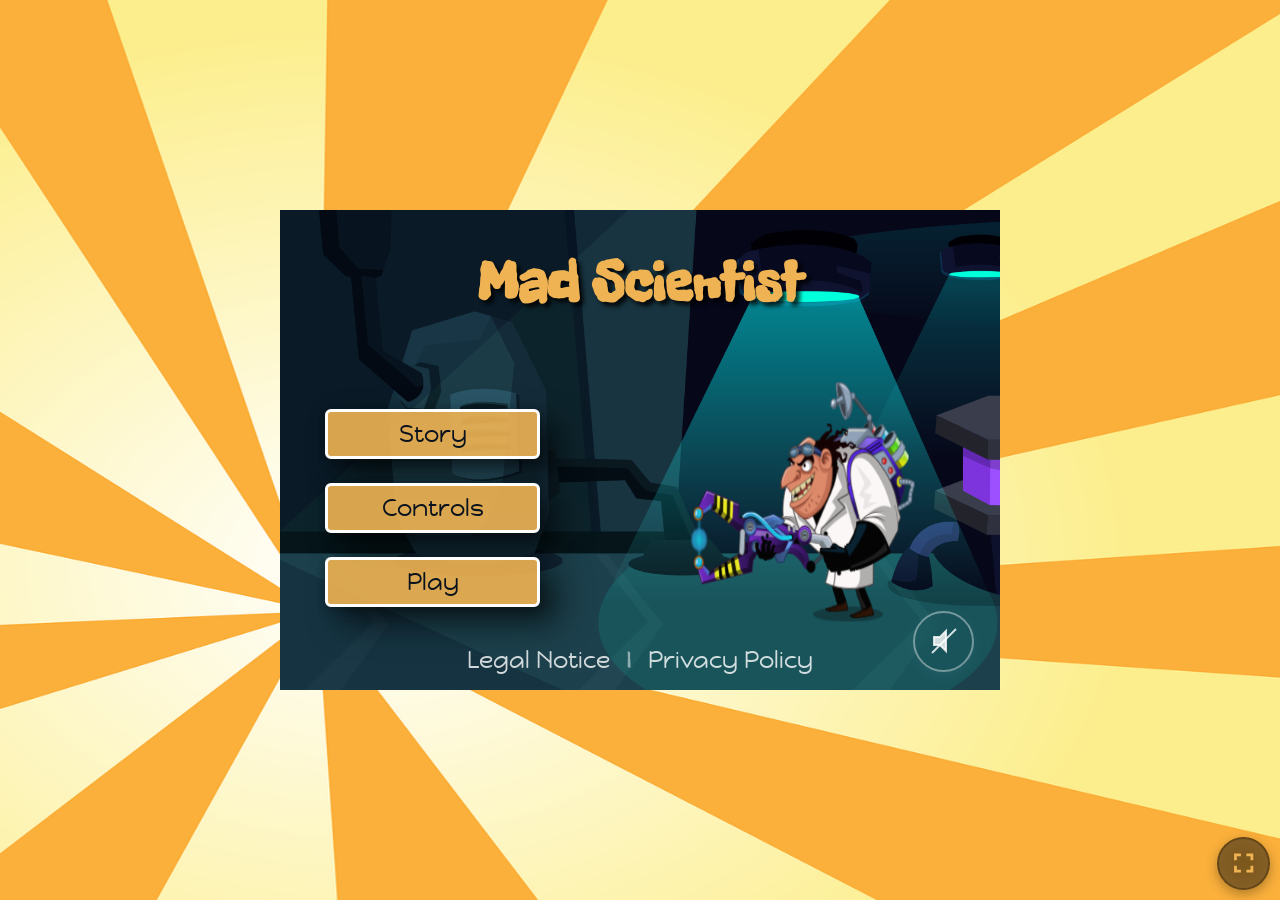
==== commit 50465396: "Implement privacy policy screen and update legal notice handling; refactor related scripts and style" ====
--- a/index.html
+++ b/index.html
@@ -9,7 +9,7 @@
     <link rel="stylesheet" href="styles/game-screens/game-screens.css">
     <link rel="stylesheet" href="styles/game-screens/game-screens-typography.css">
     <link rel="stylesheet" href="styles/game-screens/game-screens-animations.css">
-    <link rel="stylesheet" href="styles/game-screens/game-screen-responsive.css">
+    <link rel="stylesheet" href="styles/game-screens/game-screens-responsive.css">
     <link rel="stylesheet" href="styles/game-screens/startscreen-character.css">
     <link rel="stylesheet" href="styles/game-screens/countdown-overlay.css">
     <link rel="stylesheet" href="styles/game-screens/orientation-overlay.css">
@@ -81,7 +81,7 @@
     <script src="js/game-end/game-win.js"></script>
     <script src="js/controls/audio-button.class.js"></script>
     <script src="js/controls/pause-button.class.js"></script>
-    <script src="js/legal-notice-loader.js"></script>
+    <script src="js/legal-loader.js"></script>
 
 </head>
 <body>
@@ -140,7 +140,7 @@
                     <div class="start-screen-links">
                         <a href="#" id="legal-notice-link" class="start-screen-link">Legal Notice</a>
                         <span class="start-screen-link-separator">&nbsp;|&nbsp;</span>
-                        <a href="#" id="credits-link" class="start-screen-link">Credits</a>
+                        <a href="#" id="privacy-policy-link" class="start-screen-link">Privacy Policy</a>
                     </div>
                 </div>
         </div>
@@ -208,18 +208,15 @@
         </div>
     </div>
 
-    <div id="credits_screen" class="d-none">
-        <h1 class="credits-title">Credits</h1>
-    <div class="credits-textbox" id="credits_textbox">
+    <div id="privacy_policy_screen" class="d-none">
+        <h1 class="privacy-policy-title">Privacy Policy</h1>
+        <div class="privacy-policy-textbox" id="privacy_policy_textbox">
             <p>
-                Fonts:&nbsp;  <a href="https://fonts.google.com" target="_blank" rel="noopener">fonts.google.com</a><br>
-                Art:&nbsp; <a href="https://craftpix.net" target="_blank" rel="noopener">craftpix.net</a><br>
-                Sounds:&nbsp; <a href="https://freesound.org" target="_blank" rel="noopener">Freesound.org</a><br><br>
-                Thanks to all contributors!
+                Privacy policy content goes here.
             </p>
         </div>
-        <div class="credits-screen-buttons">
-            <button class="credits-btn">Back</button>
+        <div class="privacy-policy-screen-buttons">
+            <button class="privacy-policy-btn">Back</button>
         </div>
     </div>
 
--- a/styles/game-screens/game-screens.css
+++ b/styles/game-screens/game-screens.css
@@ -23,6 +23,7 @@
 #game_over_screen,
 #win_screen,
 #legal_notice_screen,
+#privacy_policy_screen,
 #credits_screen {
   position: absolute;
   display: flex;
@@ -50,6 +51,7 @@
 #game_over_screen > *,
 #win_screen > *,
 #legal_notice_screen > *,
+#privacy_policy_screen > *,
 #credits_screen > * {
   position: relative;
   z-index: 2;
@@ -60,6 +62,7 @@
 #game_over_screen::before,
 #win_screen::before,
 #legal_notice_screen::before,
+#privacy_policy_screen::before,
 #credits_screen::before {
   filter: drop-shadow(8px 0 24px rgba(0, 0, 0, 1));
   content: "";
@@ -82,6 +85,7 @@
 .game-over-screen-title,
 .win-screen-title,
 .legal-notice-title,
+.privacy-policy-title,
 .credits-title {
   color: rgb(240, 179, 83);
   font-size: clamp(1.5em, 8vw, 3.5em);
@@ -98,6 +102,7 @@
 #game_over_screen .game-over-screen-title,
 #win_screen .win-screen-title,
 #legal_notice_screen .legal-notice-title,
+#privacy_policy_screen .privacy-policy-title,
 #credits_screen .credits-title {
   position: absolute;
   top: 2%;
@@ -110,6 +115,7 @@
 #game_over_textbox,
 #win_textbox,
 #legal_notice_textbox,
+#privacy_policy_textbox,
 #credits_textbox {
   width: 65%;
   height: 65%;
@@ -182,6 +188,7 @@
 #game_over_screen.pre-fade,
 #win_screen.pre-fade,
 #legal_notice_screen.pre-fade,
+#privacy_policy_screen.pre-fade,
 #credits_screen.pre-fade {
   filter: brightness(0);
   pointer-events: none;
@@ -194,6 +201,7 @@
 #game_over_screen.fade-in,
 #win_screen.fade-in,
 #legal_notice_screen.fade-in,
+#privacy_policy_screen.fade-in,
 #credits_screen.fade-in {
   filter: brightness(1);
   pointer-events: auto;
@@ -206,19 +214,22 @@
 #game_over_screen.fade-out,
 #win_screen.fade-out,
 #legal_notice_screen.fade-out,
+#privacy_policy_screen.fade-out,
 #credits_screen.fade-out {
   filter: brightness(0);
   pointer-events: none;
   transition: filter 1s cubic-bezier(0.7, -0.2, 0.3, 1.2);
 }
 
-#legal_notice_textbox {
+#legal_notice_textbox,
+#privacy_policy_textbox {
   display: block !important;
   overflow-y: auto !important;
   pointer-events: auto !important;
 }
 
 .legal-notice-screen-buttons,
+.privacy-policy-screen-buttons,
 .credits-screen-buttons {
   display: flex;
   flex-direction: row;
@@ -232,6 +243,7 @@
 #game_over_screen .game-over-screen-buttons,
 #win_screen .win-screen-buttons,
 #legal_notice_screen .legal-notice-screen-buttons,
+#privacy_policy_screen .privacy-policy-screen-buttons,
 #credits_screen .credits-screen-buttons {
   position: absolute;
   bottom: 4%;
@@ -245,6 +257,7 @@
 #game_over_screen #game_over_textbox,
 #win_screen #win_textbox,
 #legal_notice_screen #legal_notice_textbox,
+#privacy_policy_screen #privacy_policy_textbox,
 #credits_screen #credits_textbox {
   position: absolute;
   top: 19%;
--- a/styles/game-screens/game-screens-typography.css
+++ b/styles/game-screens/game-screens-typography.css
@@ -21,15 +21,18 @@
 #game_over_textbox p,
 #win_textbox p,
 #legal_notice_textbox p,
+#privacy_policy_textbox p,
 #credits_textbox p {
   text-align: center;
-  font-size: 1.2em;
+  font-size: 1.1em;
   line-height: 1.4em;
   margin: 0;
 }
 
 #legal_notice_textbox,
 #legal_notice_textbox p,
+#privacy_policy_textbox,
+#privacy_policy_textbox p,
 #credits_textbox,
 #credits_textbox p,
 #story_textbox,
@@ -41,8 +44,37 @@
 #legal_notice_textbox li,
 #legal_notice_textbox span,
 #legal_notice_textbox a,
+#privacy_policy_textbox p,
+#privacy_policy_textbox li,
+#privacy_policy_textbox span,
+#privacy_policy_textbox a,
 #credits_textbox a {
-  font-size: 1em;
+  font-size: 0.9em;
+}
+
+#legal_notice_textbox h1,
+#privacy_policy_textbox h1 {
+  font-size: 1.5em;
+  margin-top: 0;
+  margin-bottom: 0.4em;
+}
+
+#legal_notice_textbox h2,
+#privacy_policy_textbox h2 {
+  font-size: 1.3em;
+  margin-top: 0.8em;
+  margin-bottom: 0.4em;
+}
+
+#privacy_policy_textbox h3{
+  font-size: 1.1em;
+  font-weight: 700;
+  margin-top: 0.6em;
+  margin-bottom: 0.5em;
+}
+
+#privacy_policy_textbox h4 {
+  margin-top: 1em;
 }
 
 #legal_notice_textbox p strong {
@@ -54,6 +86,7 @@
 }
 
 #legal_notice_textbox a,
+#privacy_policy_textbox a,
 #credits_textbox a {
   color: rgb(117, 252, 220);
   text-decoration: none;
@@ -66,7 +99,8 @@
 }
 
 #credits_textbox a:hover,
-#legal_notice_textbox a:hover {
+#legal_notice_textbox a:hover,
+#privacy_policy_textbox a:hover {
   color: rgba(117, 252, 220, 0.7);
   opacity: 0.7;
   text-decoration: none;
@@ -74,7 +108,8 @@
 }
 
 #credits_textbox a:active,
-#legal_notice_textbox a:active {
+#legal_notice_textbox a:active,
+#privacy_policy_textbox a:active {
   color: rgb(51, 81, 97);
   opacity: 0.85;
 }
--- a/styles/game-screens/game-screens-animations.css
+++ b/styles/game-screens/game-screens-animations.css
@@ -9,6 +9,7 @@
 #game_over_screen .game-over-screen-title,
 #win_screen .win-screen-title,
 #legal_notice_screen .legal-notice-title,
+#privacy_policy_screen .privacy-policy-title,
 #credits_screen .credits-title {
   opacity: 0;
   transform: translateX(-50%) scale(0.7);
--- a/styles/game-screens/game-screens-responsive.css
+++ b/styles/game-screens/game-screens-responsive.css
@@ -0,0 +1,67 @@
+@media only screen and (max-width: 720px) {
+  canvas,
+  #start_screen {
+    width: 100%;
+    max-width: 100vw;
+  }
+  .start-screen-title {
+    margin-bottom: 4vw;
+  }
+
+  #story_textbox p,
+  #game_over_textbox p,
+  #win_textbox p,
+  #legal_notice_textbox p,
+  #privacy_policy_textbox p,
+  #credits_textbox p {
+    font-size: clamp(0.8em, 2.5vh, 1.3em);
+  }
+
+  #legal_notice_textbox p,
+  #credits_textbox p {
+    font-size: clamp(0.5em, 3.35vw, 1.5em) !important;
+  }
+
+  #control_textbox li {
+    font-size: clamp(0.9em, 3vw, 1.4em) !important;
+  }
+
+  #story_screen .story-screen-title,
+  #control_screen .control-screen-title,
+  #game_over_screen .game-over-screen-title,
+  #win_screen .win-screen-title,
+  #legal_notice_screen .legal-notice-title,
+  #privacy_policy_screen .privacy-policy-title,
+  #credits_screen .credits-title {
+    top: 0%;
+  }
+
+  #story_screen .story-screen-buttons,
+  #control_screen .control-screen-buttons,
+  #game_over_screen .game-over-screen-buttons,
+  #win_screen .win-screen-buttons,
+  #legal_notice_screen .legal-notice-screen-buttons,
+  #privacy_policy_screen .privacy-policy-screen-buttons,
+  #credits_screen .credits-screen-buttons {
+    bottom: 3%;
+  }
+
+  #story_screen #story_textbox,
+  #control_screen #control_textbox,
+  #game_over_screen #game_over_textbox,
+  #win_screen #win_textbox,
+  #legal_notice_screen #legal_notice_textbox,
+  #privacy_policy_screen #privacy_policy_textbox,
+  #credits_screen #credits_textbox {
+    top: 20%;
+    bottom: 21%;
+  }
+}
+
+@media only screen and (max-height: 480px) {
+  #legal_notice_textbox p,
+  #privacy_policy_textbox p,
+  #credits_textbox p {
+    font-size: clamp(1em, 2.5vh, 1.3em);
+  }
+}
--- a/styles/buttons/game-screens-buttons.css
+++ b/styles/buttons/game-screens-buttons.css
@@ -29,6 +29,7 @@
 .game-over-screen-btn,
 .win-screen-btn,
 .legal-notice-btn,
+.privacy-policy-btn,
 .credits-btn {
   font-family: "Happy Monkey", "Freckle Face", cursive, Arial, sans-serif;
   max-height: 50px;
@@ -63,6 +64,7 @@
 .game-over-screen-btn,
 .win-screen-btn,
 .legal-notice-btn,
+.privacy-policy-btn,
 .credits-btn {
   width: 6.5em;
 }
@@ -73,6 +75,7 @@
 .game-over-screen-btn:hover,
 .win-screen-btn:hover,
 .legal-notice-btn:hover,
+.privacy-policy-btn:hover,
 .credits-btn:hover {
   background: rgba(47, 104, 116, 0.8) !important;
   color: #fff !important;
@@ -109,6 +112,7 @@
 .game-over-screen-btn:active,
 .win-screen-btn:active,
 .legal-notice-btn:active,
+.privacy-policy-btn:active,
 .credits-btn:active {
   transform: scale(0.94) translateY(4px);
   box-shadow: 0 1px 4px rgba(0, 0, 0, 0.25);
@@ -132,6 +136,7 @@
 .game-over-screen-btn:focus,
 .win-screen-btn:focus,
 .legal-notice-btn:focus,
+.privacy-policy-btn:focus,
 .credits-btn:focus {
   outline: none;
 }
@@ -142,6 +147,7 @@
 .game-over-screen-btn:focus-visible,
 .win-screen-btn:focus-visible,
 .legal-notice-btn:focus-visible,
+.privacy-policy-btn:focus-visible,
 .credits-btn:focus-visible {
   outline: 3px solid rgba(255, 255, 255, 0.85);
   outline-offset: 3px;
@@ -165,6 +171,7 @@
 .game-over-screen-btn::after,
 .win-screen-btn::after,
 .legal-notice-btn::after,
+.privacy-policy-btn::after,
 .credits-btn::after {
   content: "";
   position: absolute;
@@ -192,6 +199,7 @@
 .game-over-screen-btn:hover::after,
 .win-screen-btn:hover::after,
 .legal-notice-btn:hover::after,
+.privacy-policy-btn:hover::after,
 .credits-btn:hover::after {
   opacity: 1;
   animation: glass-reflect-diag 0.7s linear;
--- a/styles/game-screens/startscreen-links.css
+++ b/styles/game-screens/startscreen-links.css
@@ -7,7 +7,7 @@
     bottom: clamp(-0.5rem , 1.2vw, 1rem);
     transform: translateX(-50%);
     width: 100%;
-    gap: clamp(1vw, 1vw, 5rem);
+    gap: clamp(0.2rem, 0.6vw, 0.8rem);
     flex-wrap: wrap;
 }
 
@@ -52,5 +52,5 @@
 .start-screen-link-separator {
     color: rgba(255, 255, 255, 0.5);
     font-size: clamp(0.7rem, 0.8rem + 0.4vw, 1.1rem);
-    margin: 0 clamp(0.5rem, 1.2vw, 1rem);
+    margin: 0 clamp(0.15rem, 0.4vw, 0.4rem);
 }
